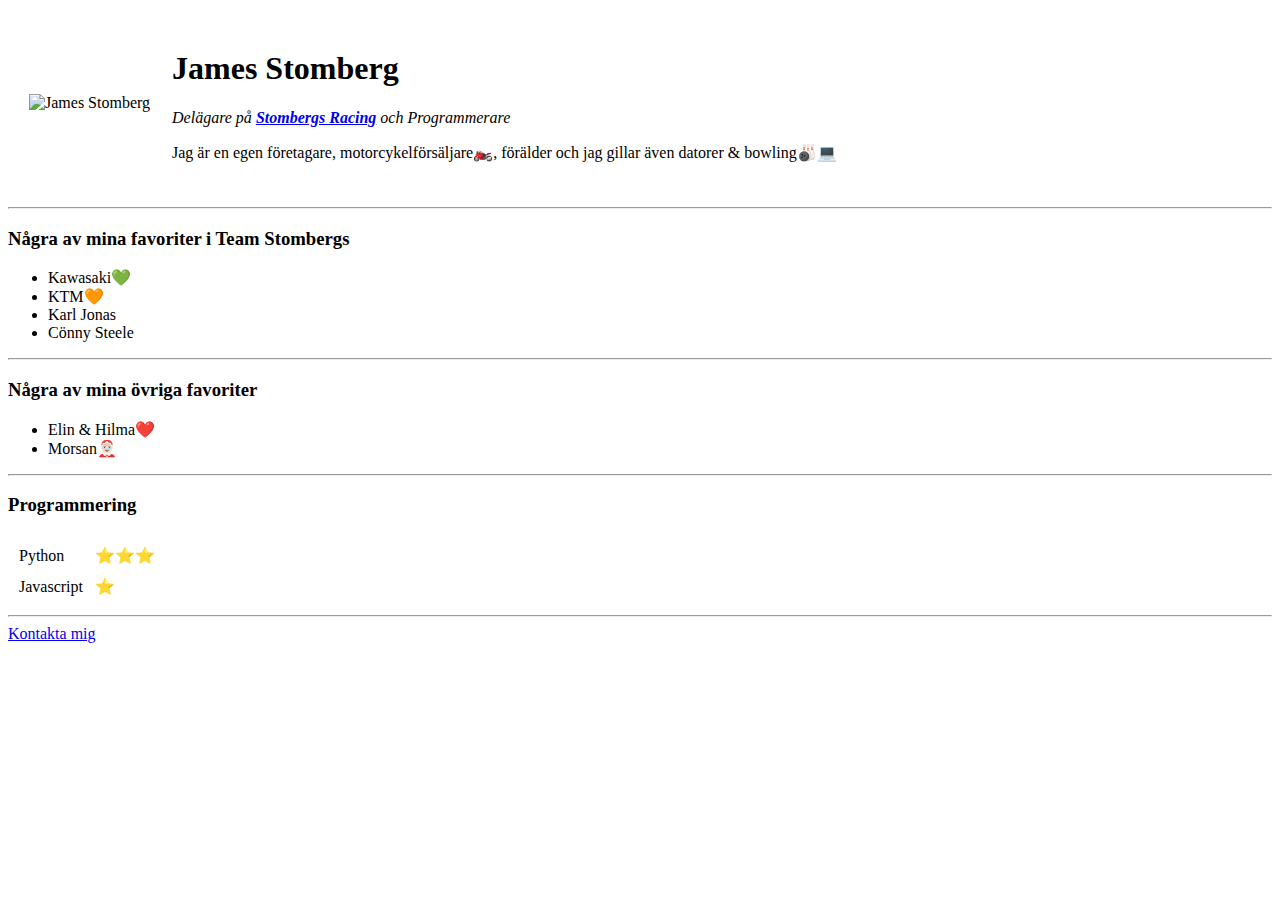
==== index.html @ f5a5ad0e "Reupload index.html" ====
<!DOCTYPE html>
<html>
  <head>
    <meta charset="utf-8">
    <title>James Personal Website</title>
  </head>
  <body>
    <table cellspacing="20">
      <tr>
        <td><img src="images/james.jpg" alt="James Stomberg"></td>
        <td>
          <h1>James Stomberg</h1>
          <p><em>Delägare på <strong><a href="https://stomberg.se" target="_blank">Stombergs Racing</a></strong> och Programmerare</em></p>
          <p>Jag är en egen företagare, motorcykelförsäljare&#127949;&#65039;, förälder och jag gillar även datorer & bowling🎳💻</p>
        </td>
      </tr>
    </table>
    <hr>
    <h3>Några av mina favoriter i Team Stombergs</h3>
    <ul>
      <li>Kawasaki&#128154;</li>
      <li>KTM🧡</li>
      <li>Karl Jonas</li>
      <li>Cönny Steele</li>
    </ul>
    <hr>
    <h3>Några av mina övriga favoriter</h3>
    <ul>
      <li>Elin & Hilma❤️</li>
      <li>Morsan&#129334;&#127995;</li>
    </ul>
    <hr>
    <h3>Programmering</h3>
    <table cellspacing="10">
      <tr>
        <td>
          Python
        </td>
        <td>&#11088;&#11088;&#11088;</td>
      </tr>
      <tr>
        <td>Javascript</td>
        <td>&#11088;</td>
      </tr>
    </table>
    <hr>
    <a href="contact-me.html">Kontakta mig</a>
  </body>
</html>
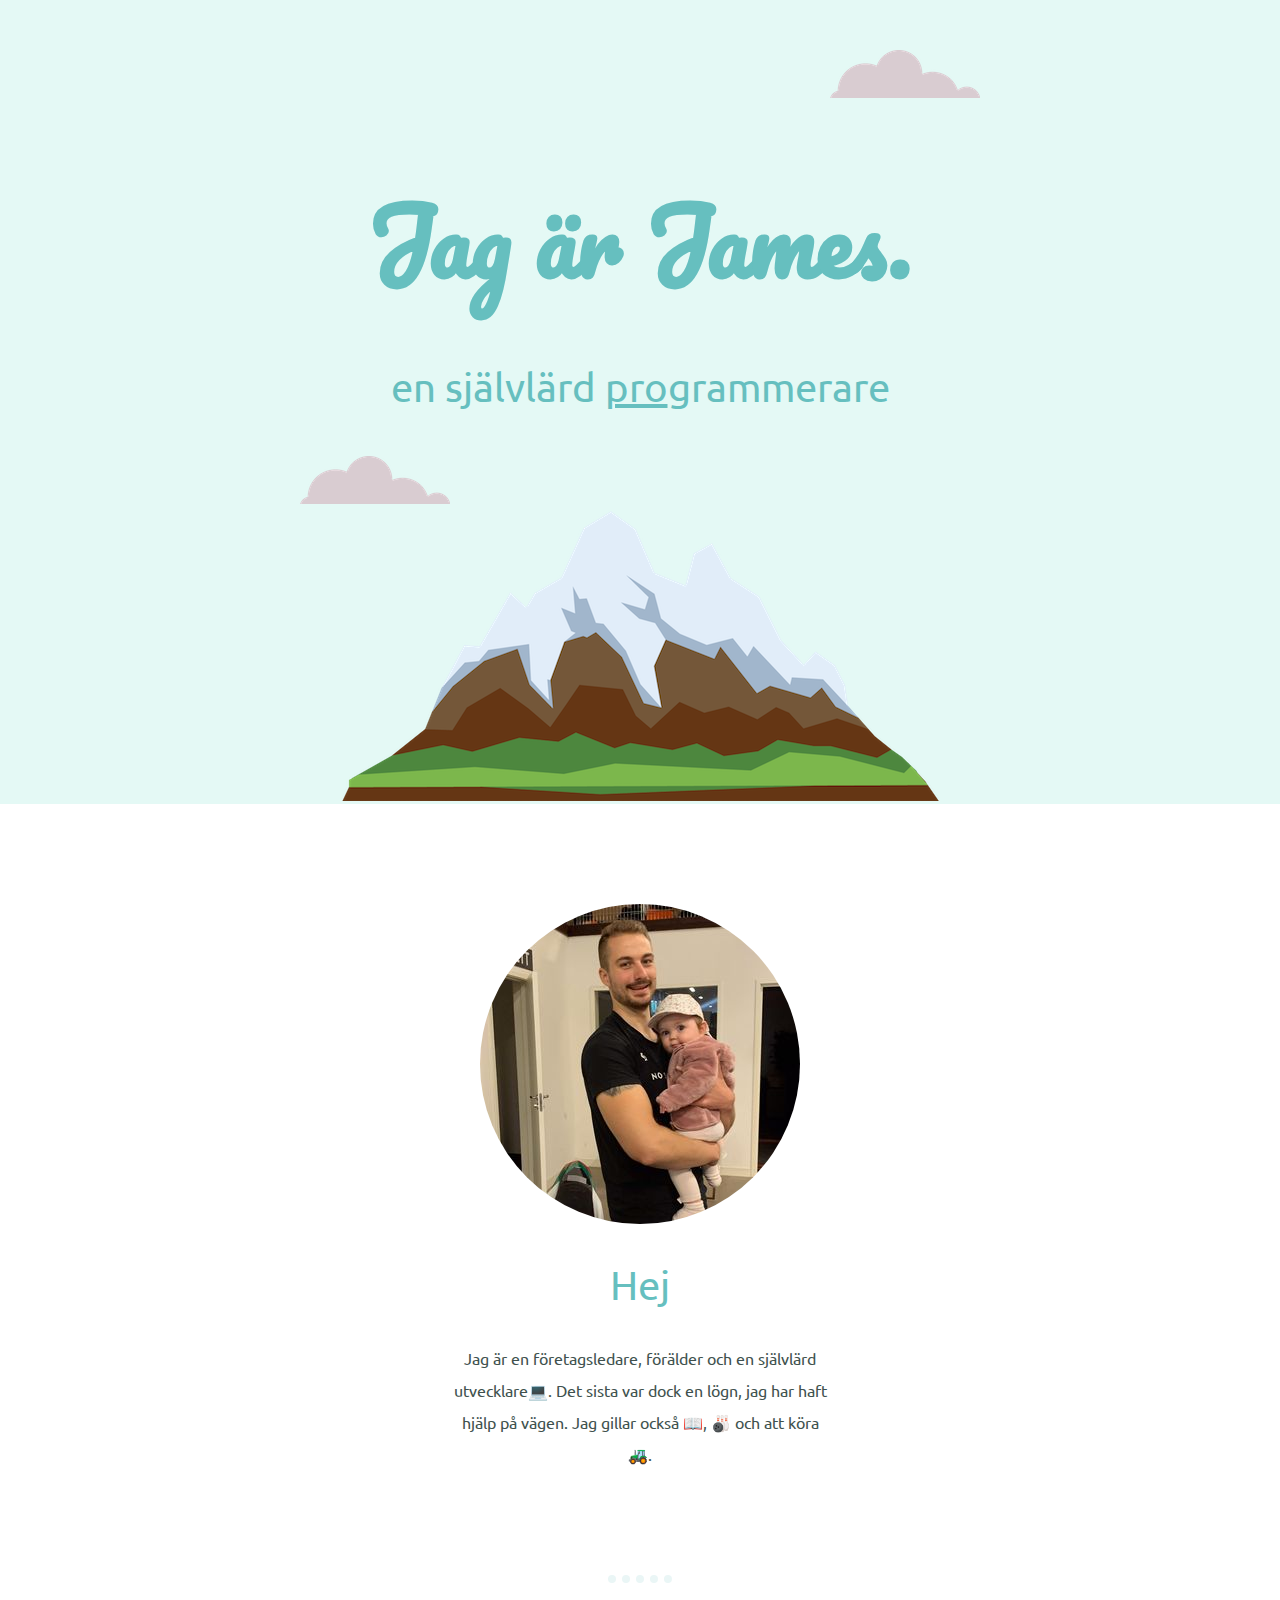
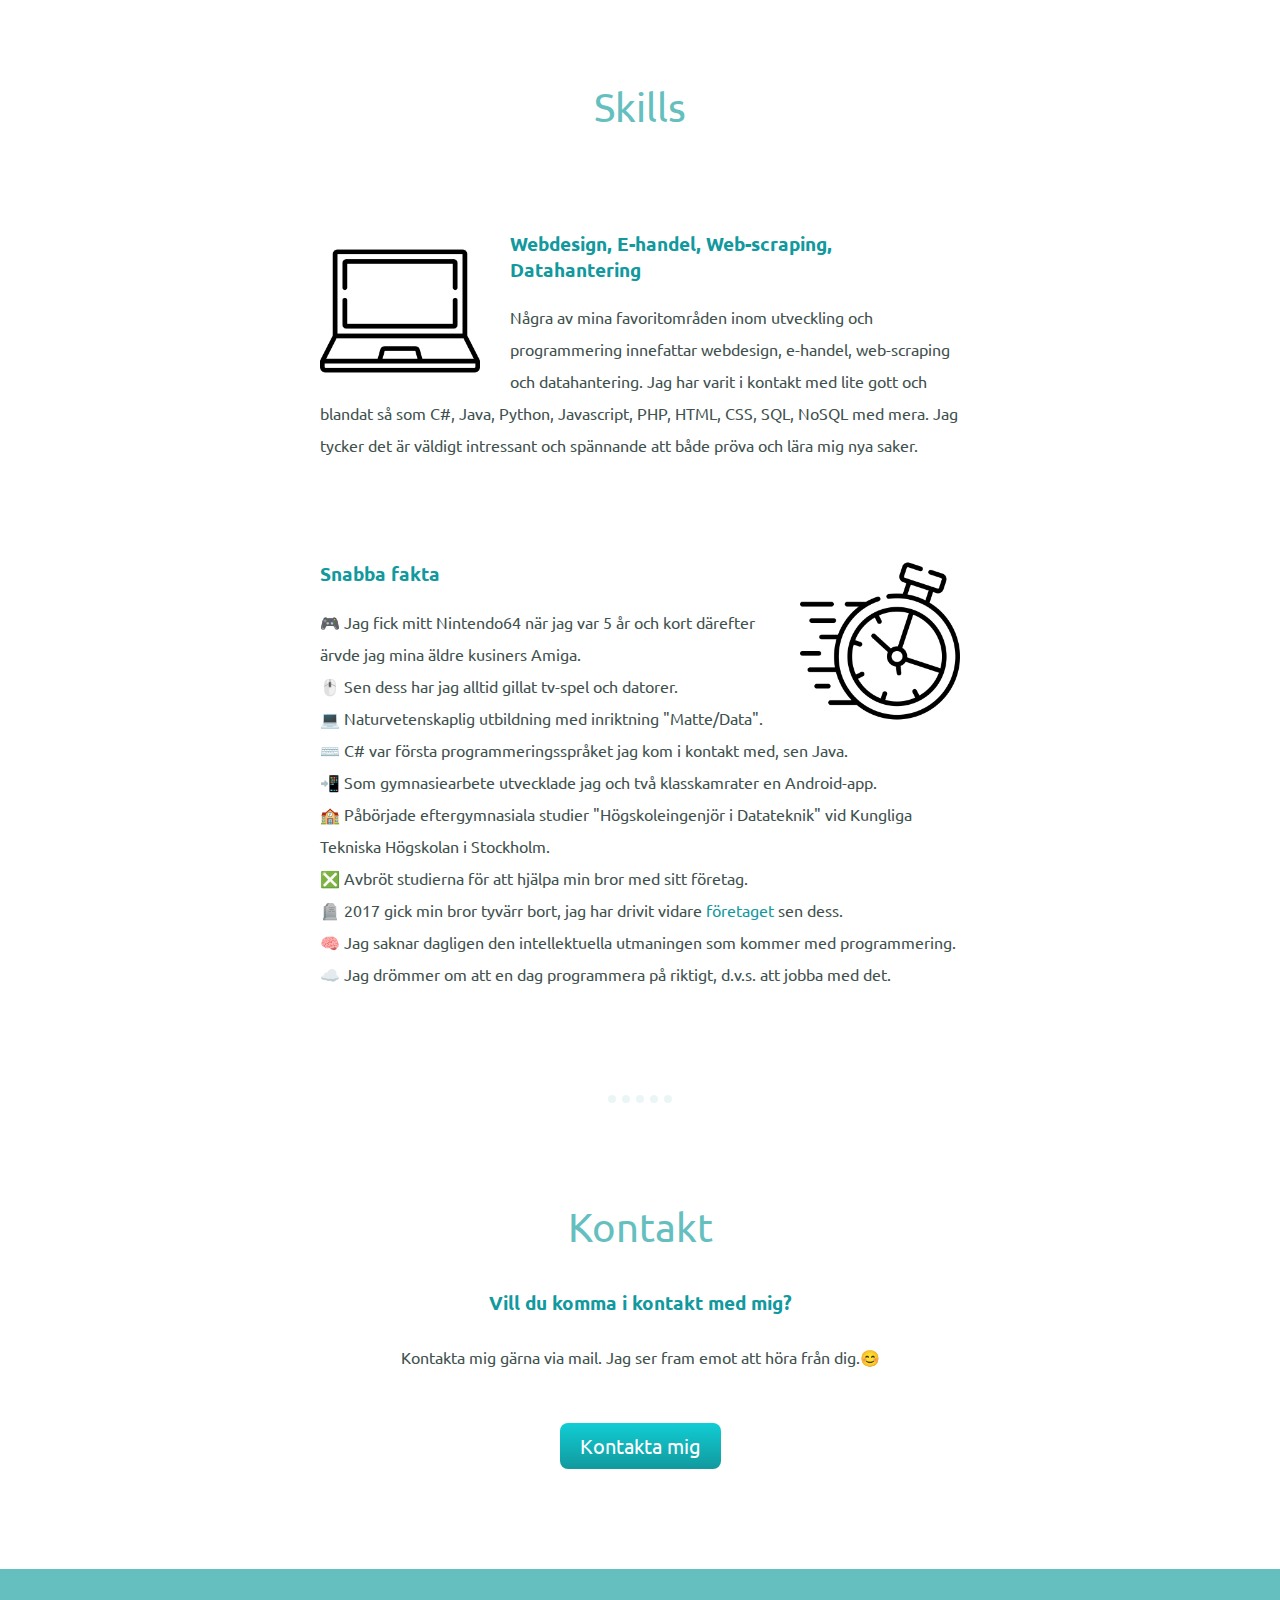
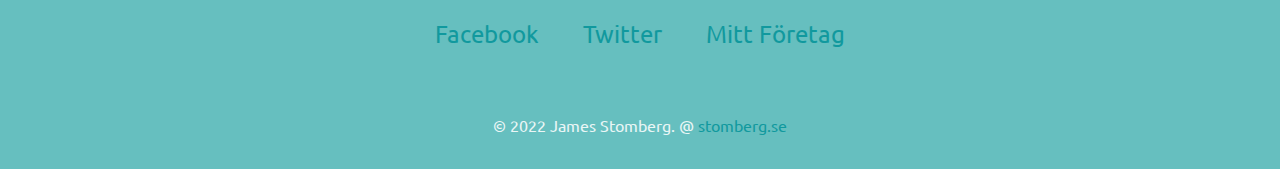
==== commit 2d502539: "new version of personal website 220130" ====
--- a/index.html
+++ b/index.html
@@ -2,48 +2,70 @@
 <html>
   <head>
     <meta charset="utf-8">
-    <title>James Personal Website</title>
+    <title>James Stomberg - Självlärd utvecklare</title>
+    <link rel="stylesheet" href="css/styles.css">
+    <link rel="icon" href="favicon.ico">
+    <link rel="preconnect" href="https://fonts.googleapis.com"><link rel="preconnect" href="https://fonts.gstatic.com" crossorigin><link href="https://fonts.googleapis.com/css2?family=Pacifico&family=Ubuntu&display=swap" rel="stylesheet">
   </head>
   <body>
-    <table cellspacing="20">
-      <tr>
-        <td><img src="images/james.jpg" alt="James Stomberg"></td>
-        <td>
-          <h1>James Stomberg</h1>
-          <p><em>Delägare på <strong><a href="https://stomberg.se" target="_blank">Stombergs Racing</a></strong> och Programmerare</em></p>
-          <p>Jag är en egen företagare, motorcykelförsäljare&#127949;&#65039;, förälder och jag gillar även datorer & bowling🎳💻</p>
-        </td>
-      </tr>
-    </table>
-    <hr>
-    <h3>Några av mina favoriter i Team Stombergs</h3>
-    <ul>
-      <li>Kawasaki&#128154;</li>
-      <li>KTM🧡</li>
-      <li>Karl Jonas</li>
-      <li>Cönny Steele</li>
-    </ul>
-    <hr>
-    <h3>Några av mina övriga favoriter</h3>
-    <ul>
-      <li>Elin & Hilma❤️</li>
-      <li>Morsan&#129334;&#127995;</li>
-    </ul>
-    <hr>
-    <h3>Programmering</h3>
-    <table cellspacing="10">
-      <tr>
-        <td>
-          Python
-        </td>
-        <td>&#11088;&#11088;&#11088;</td>
-      </tr>
-      <tr>
-        <td>Javascript</td>
-        <td>&#11088;</td>
-      </tr>
-    </table>
-    <hr>
-    <a href="contact-me.html">Kontakta mig</a>
+    <div class="top-container">
+      <img class="top-cloud" src="images/cloud.png" alt="cloud-img">
+      <h1>Jag är James.</h1>
+      <h2>en självlärd <span class="pro">pro</span>grammerare</h2>
+      <img class="bottom-cloud" src="images/cloud.png" alt="cloud-img">
+      <img src="images/mountain.png" alt="mountain-img">
+    </div>
+    <div class="middle-container">
+      <div class="profile">
+        <img class="profile-img" src="images/james.jpg" alt="profile-pic">
+        <h2>Hej</h2>
+        <p class="intro">Jag är en företagsledare, förälder och en självlärd utvecklare💻. Det sista var dock en lögn, jag har haft hjälp på vägen. Jag gillar också 📖, 🎳 och att köra 🚜. </p>
+      </div>
+      <hr>
+      <div class="skills">
+        <h2>Skills</h2>
+        <div class="skill-row">
+          <img class="computer-img" src="images/computer2.png" alt="computer-pic">
+          <h3>Webdesign, E-handel, Web-scraping, Datahantering</h3>
+          <p>
+            Några av mina favoritområden inom utveckling och programmering innefattar webdesign, e-handel, web-scraping och datahantering.
+            Jag har varit i kontakt med lite gott och blandat så som C#, Java, Python, Javascript, PHP, HTML, CSS, SQL, NoSQL med mera.
+            Jag tycker det är väldigt intressant och spännande att både pröva och lära mig nya saker.
+          </p>
+        </div>
+        <div class="skill-row">
+          <img class="clock-img" src="images/quickclock.png" alt="clock-pic">
+          <h3>Snabba fakta</h3>
+            <ul class="custom-ul">
+              <li>🎮 Jag fick mitt Nintendo64 när jag var 5 år och kort därefter ärvde jag mina äldre kusiners Amiga.</li>
+              <li>🖱️ Sen dess har jag alltid gillat tv-spel och datorer.</li>
+              <li>💻 Naturvetenskaplig utbildning med inriktning "Matte/Data".</li>
+              <li>⌨️ C# var första programmeringsspråket jag kom i kontakt med, sen Java.</li>
+              <li>📲 Som gymnasiearbete utvecklade jag och två klasskamrater en Android-app.</li>
+              <li>🏫 Påbörjade eftergymnasiala studier "Högskoleingenjör i Datateknik" vid Kungliga Tekniska Högskolan i Stockholm.</li>
+              <li>❎ Avbröt studierna för att hjälpa min bror med sitt företag.</li>
+              <li>🪦 2017 gick min bror tyvärr bort, jag har drivit vidare <a href="https://stomberg.se/#/" target="_blank">företaget</a> sen dess.</li>
+              <li>🧠 Jag saknar dagligen den intellektuella utmaningen som kommer med programmering.</li>
+              <li>☁️ Jag drömmer om att en dag programmera på riktigt, d.v.s. att jobba med det.</li>
+            </ul>
+        </div>
+      </div>
+      <hr>
+      <div class="contact-me">
+        <h2>Kontakt</h2>
+        <h3>Vill du komma i kontakt med mig?</h3>
+        <p>Kontakta mig gärna via mail. Jag ser fram emot att höra från dig.😊</p>
+        <a class="btn" href="mailto:james@stomberg.se">Kontakta mig</a>
+      </div>
+    </div>
+
+
+    <div class="bottom-container">
+      <a class="footer-link" href="https://www.facebook.com/james.stomberg/">Facebook</a>
+      <a class="footer-link" href="https://twitter.com/james_stomberg">Twitter</a>
+      <a class="footer-link" href="https://stomberg.se/#/">Mitt Företag</a>
+      <p class="footer-text">© 2022 James Stomberg. @ <a href="https://stomberg.se/#/">stomberg.se</a></p>
+    </div>
+
   </body>
 </html>
--- a/css/styles.css
+++ b/css/styles.css
@@ -0,0 +1,165 @@
+body {
+  margin: 0;
+  text-align: center;
+  font-family: 'Ubuntu', sans-serif;
+  color: #40514E;
+}
+
+h1 {
+  margin: 50px auto 0 auto;
+  font-family: 'Pacifico', cursive;
+  font-size: 5.625rem;
+  color: #66BFBF;
+  line-height: 2;
+}
+
+h2 {
+  font-family: 'Ubuntu', sans-serif;
+  font-size: 2.5rem;
+  font-weight: normal;
+  color: #66BFBF;
+}
+
+h3 {
+  font-family: 'Ubuntu', sans-serif;
+  color: #11999E;
+}
+
+hr {
+  color: #EAF6F6;
+  border-style: none;
+  border-bottom-style: dotted;
+  border-width: 8px;
+  height: 5px;
+  width: 5%;
+  margin: 100px auto;
+}
+
+p {
+  margin-bottom: 50px;
+  color: #40514E;
+  line-height: 2;
+}
+
+li {
+  color: #40514E;
+  line-height: 2;
+}
+
+a {
+  color: #11999E;
+  text-decoration: none;
+}
+
+a:hover {
+  color: #EAF6F6;
+}
+
+.top-container {
+  background-color: #E4F9F5;
+  position: relative;
+  padding-top: 100px;
+}
+
+.middle-container {
+  margin: 100px 0;
+}
+
+.bottom-container {
+  background-color: #66BFBF;
+  height: 200px;
+}
+
+.pro {
+  text-decoration: underline;
+}
+
+.intro {
+  width: 30%;
+  margin: auto;
+}
+
+.top-cloud {
+  position: absolute;
+  right: 300px;
+  top: 50px;
+}
+
+.bottom-cloud {
+  position: absolute;
+  left: 300px;
+  bottom: 300px;
+}
+
+.skill-row {
+  width: 50%;
+  margin: 100px auto;
+  text-align: left;
+}
+
+.computer-img {
+  width: 25%;
+  float: left;
+  padding-right: 30px;
+}
+
+.clock-img {
+  width: 25%;
+  float: right;
+  padding-left: 30px;
+}
+
+.profile-img {
+  border-radius: 10em;
+}
+
+.custom-ul {
+  list-style: none;
+  padding-left: 0;
+}
+
+.footer-text {
+  color: #EAF6F6;
+  margin-top: 40px;
+  margin-bottom: auto;
+}
+
+.footer-link {
+  margin-top: 30px;
+  display: inline-block;
+  padding: 20px;
+  font-size: 1.5rem;
+}
+
+.contact-me > h3 {
+  line-height: 2;
+}
+
+.btn {
+  background: #11cdd4;
+  background-image: -webkit-linear-gradient(top, #11cdd4, #11999e);
+  background-image: -moz-linear-gradient(top, #11cdd4, #11999e);
+  background-image: -ms-linear-gradient(top, #11cdd4, #11999e);
+  background-image: -o-linear-gradient(top, #11cdd4, #11999e);
+  background-image: linear-gradient(to bottom, #11cdd4, #11999e);
+  -webkit-border-radius: 28;
+  -moz-border-radius: 28;
+  border-radius: 8px;
+  font-family: 'Ubuntu', sans-serif;
+  color: #ffffff;
+  font-size: 20px;
+  padding: 10px 20px 10px 20px;
+  text-decoration: none;
+  margin-top: 0;
+  display: inline-block;
+}
+
+.btn:hover {
+  background: #30e3cb;
+  background-image: -webkit-linear-gradient(top, #30e3cb, #2bc4ad);
+  background-image: -moz-linear-gradient(top, #30e3cb, #2bc4ad);
+  background-image: -ms-linear-gradient(top, #30e3cb, #2bc4ad);
+  background-image: -o-linear-gradient(top, #30e3cb, #2bc4ad);
+  background-image: linear-gradient(to bottom, #30e3cb, #2bc4ad);
+  text-decoration: none;
+}
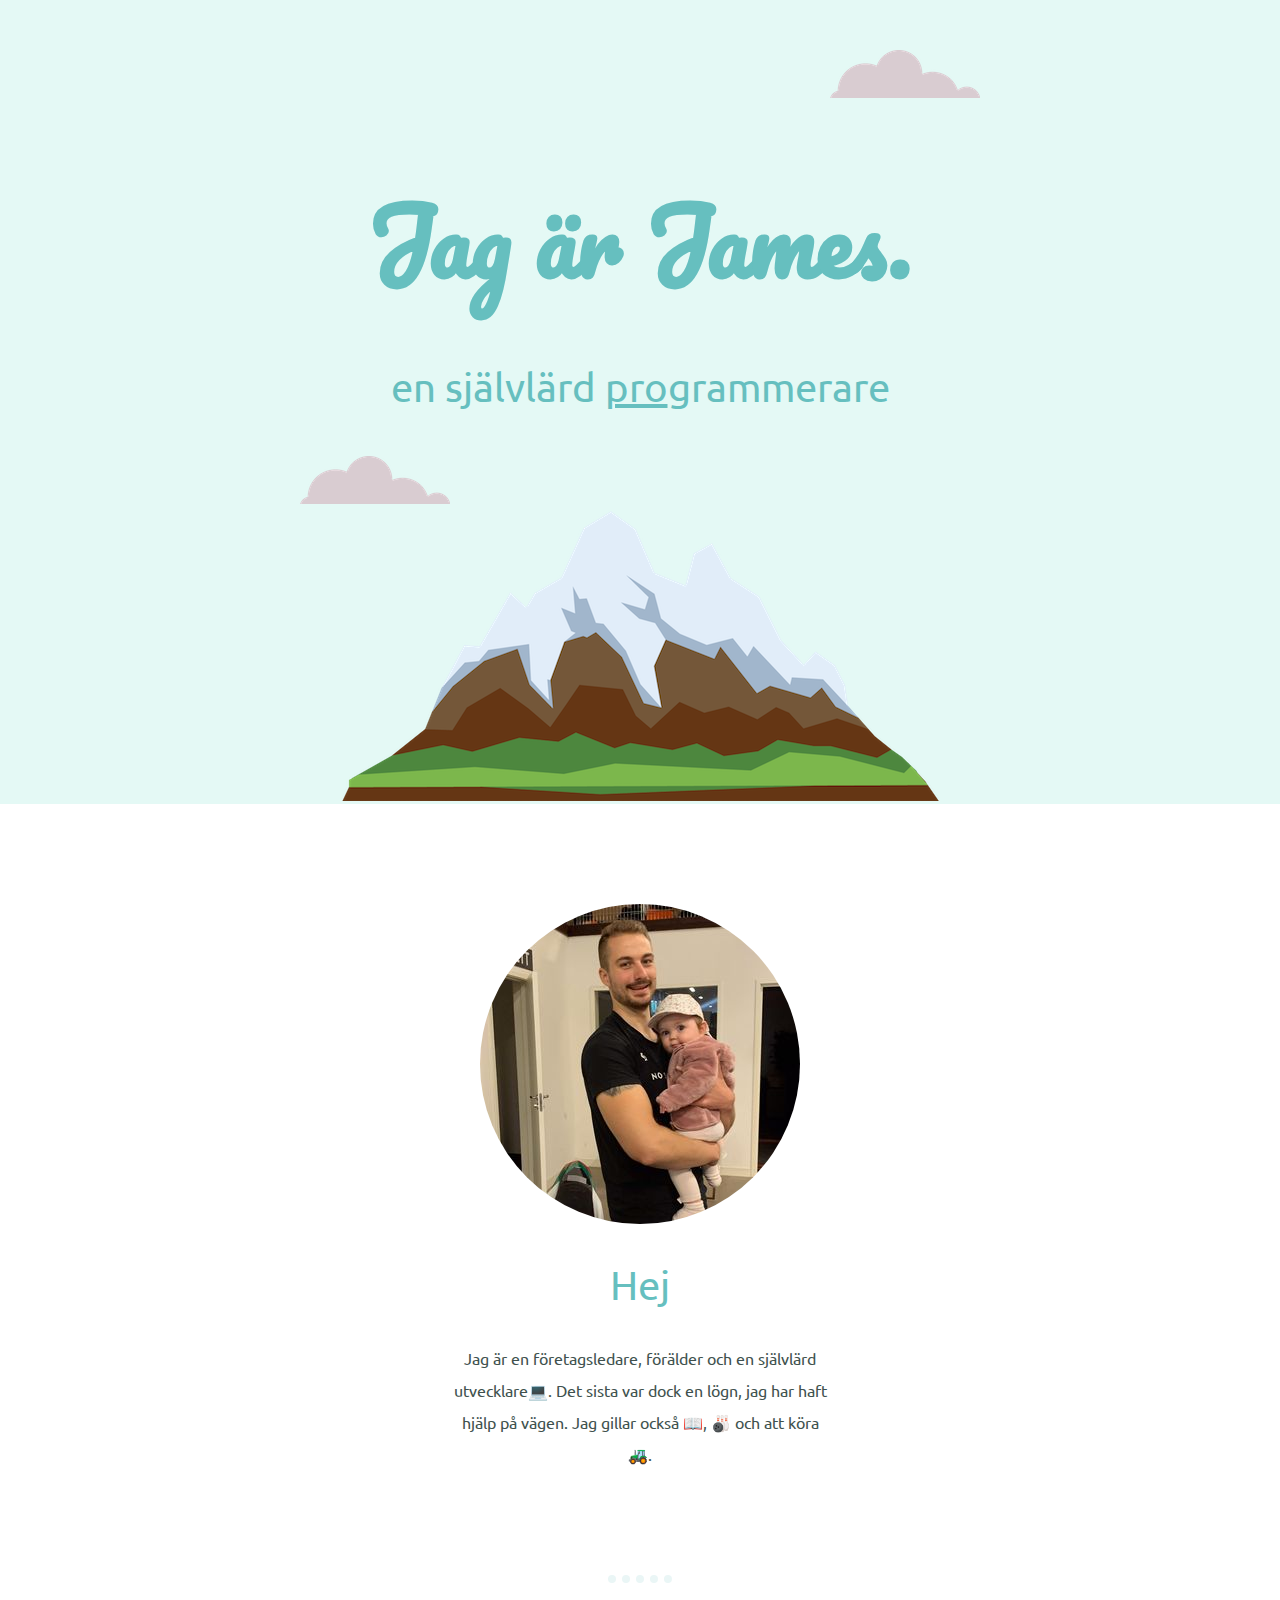
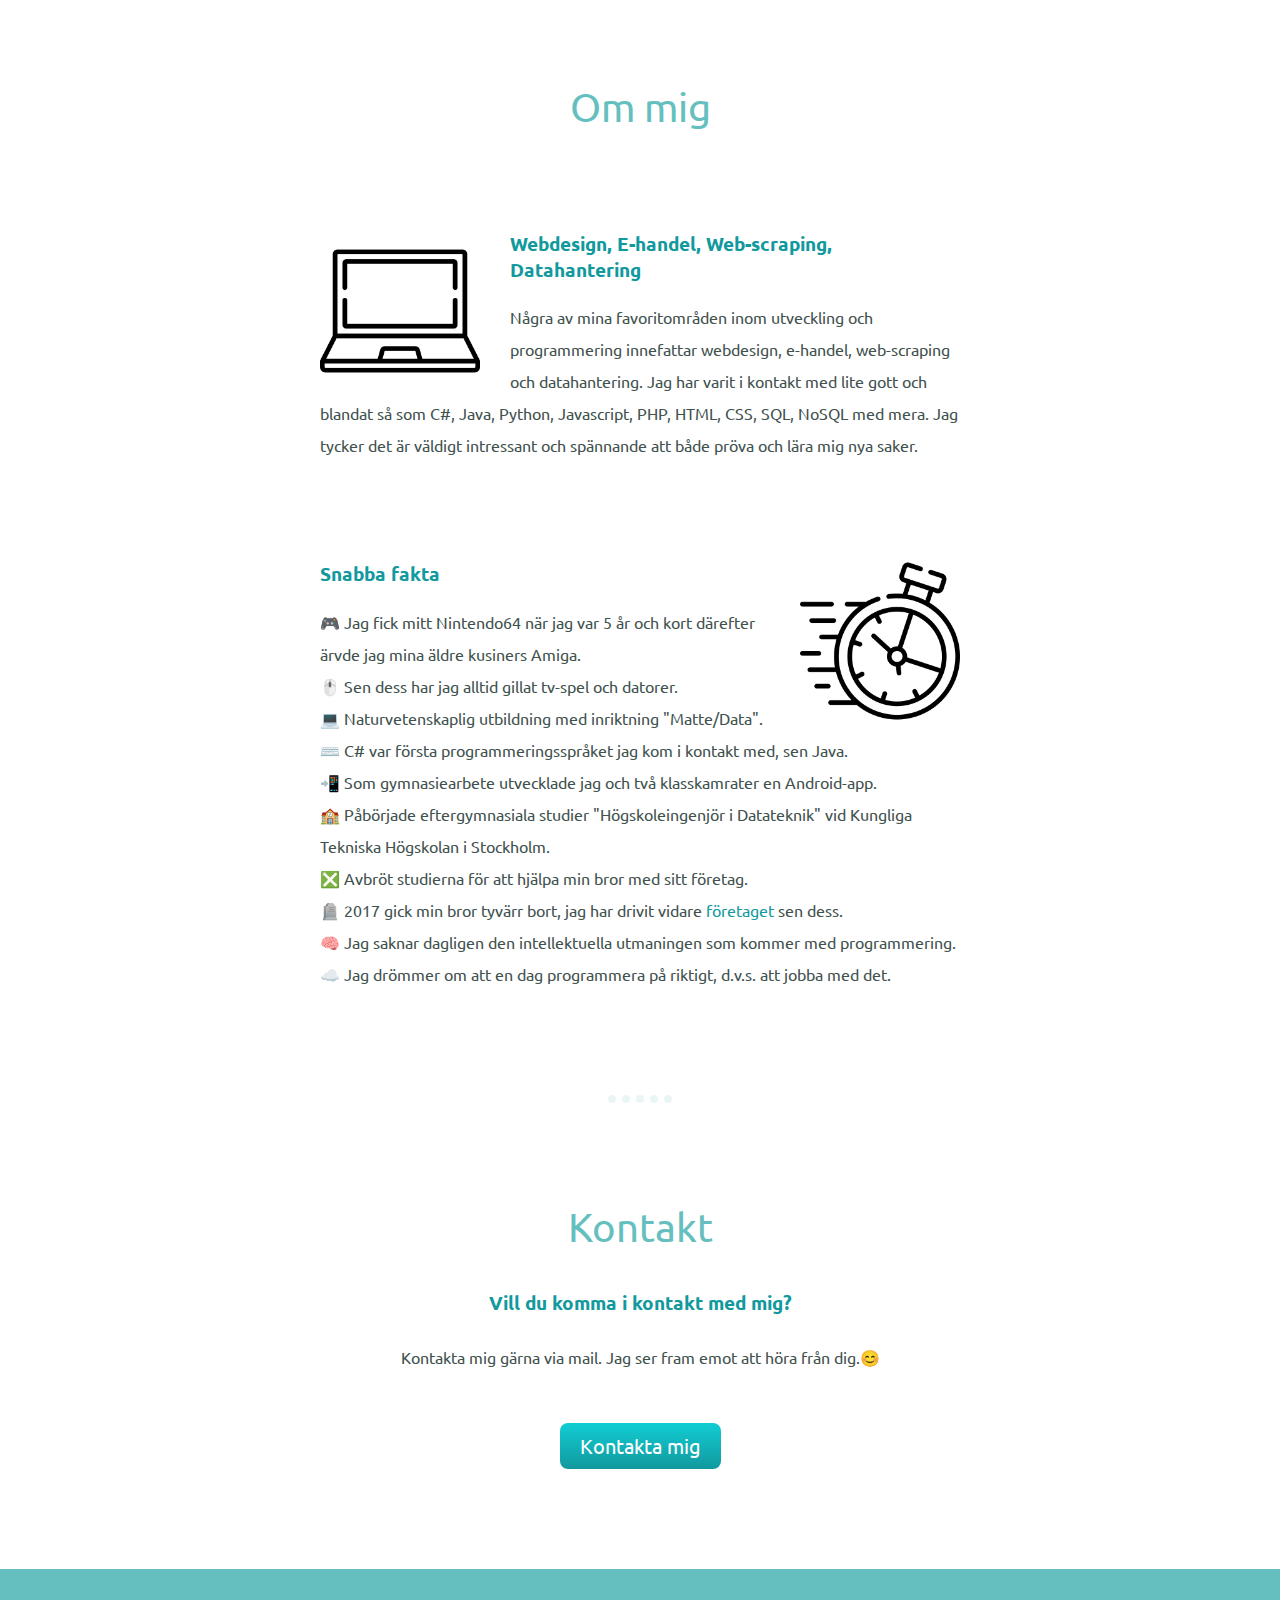
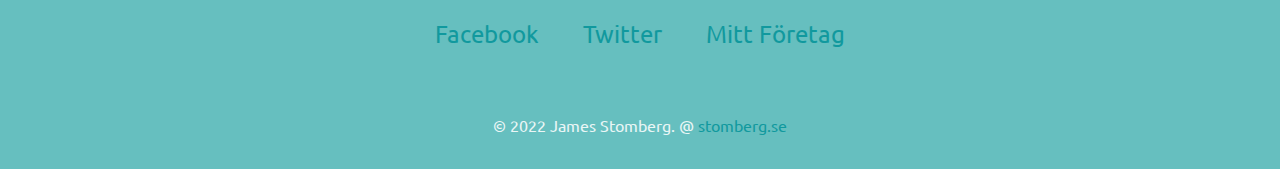
==== commit c7f3a143: "update index.html" ====
--- a/index.html
+++ b/index.html
@@ -23,7 +23,7 @@
       </div>
       <hr>
       <div class="skills">
-        <h2>Skills</h2>
+        <h2>Om mig</h2>
         <div class="skill-row">
           <img class="computer-img" src="images/computer2.png" alt="computer-pic">
           <h3>Webdesign, E-handel, Web-scraping, Datahantering</h3>
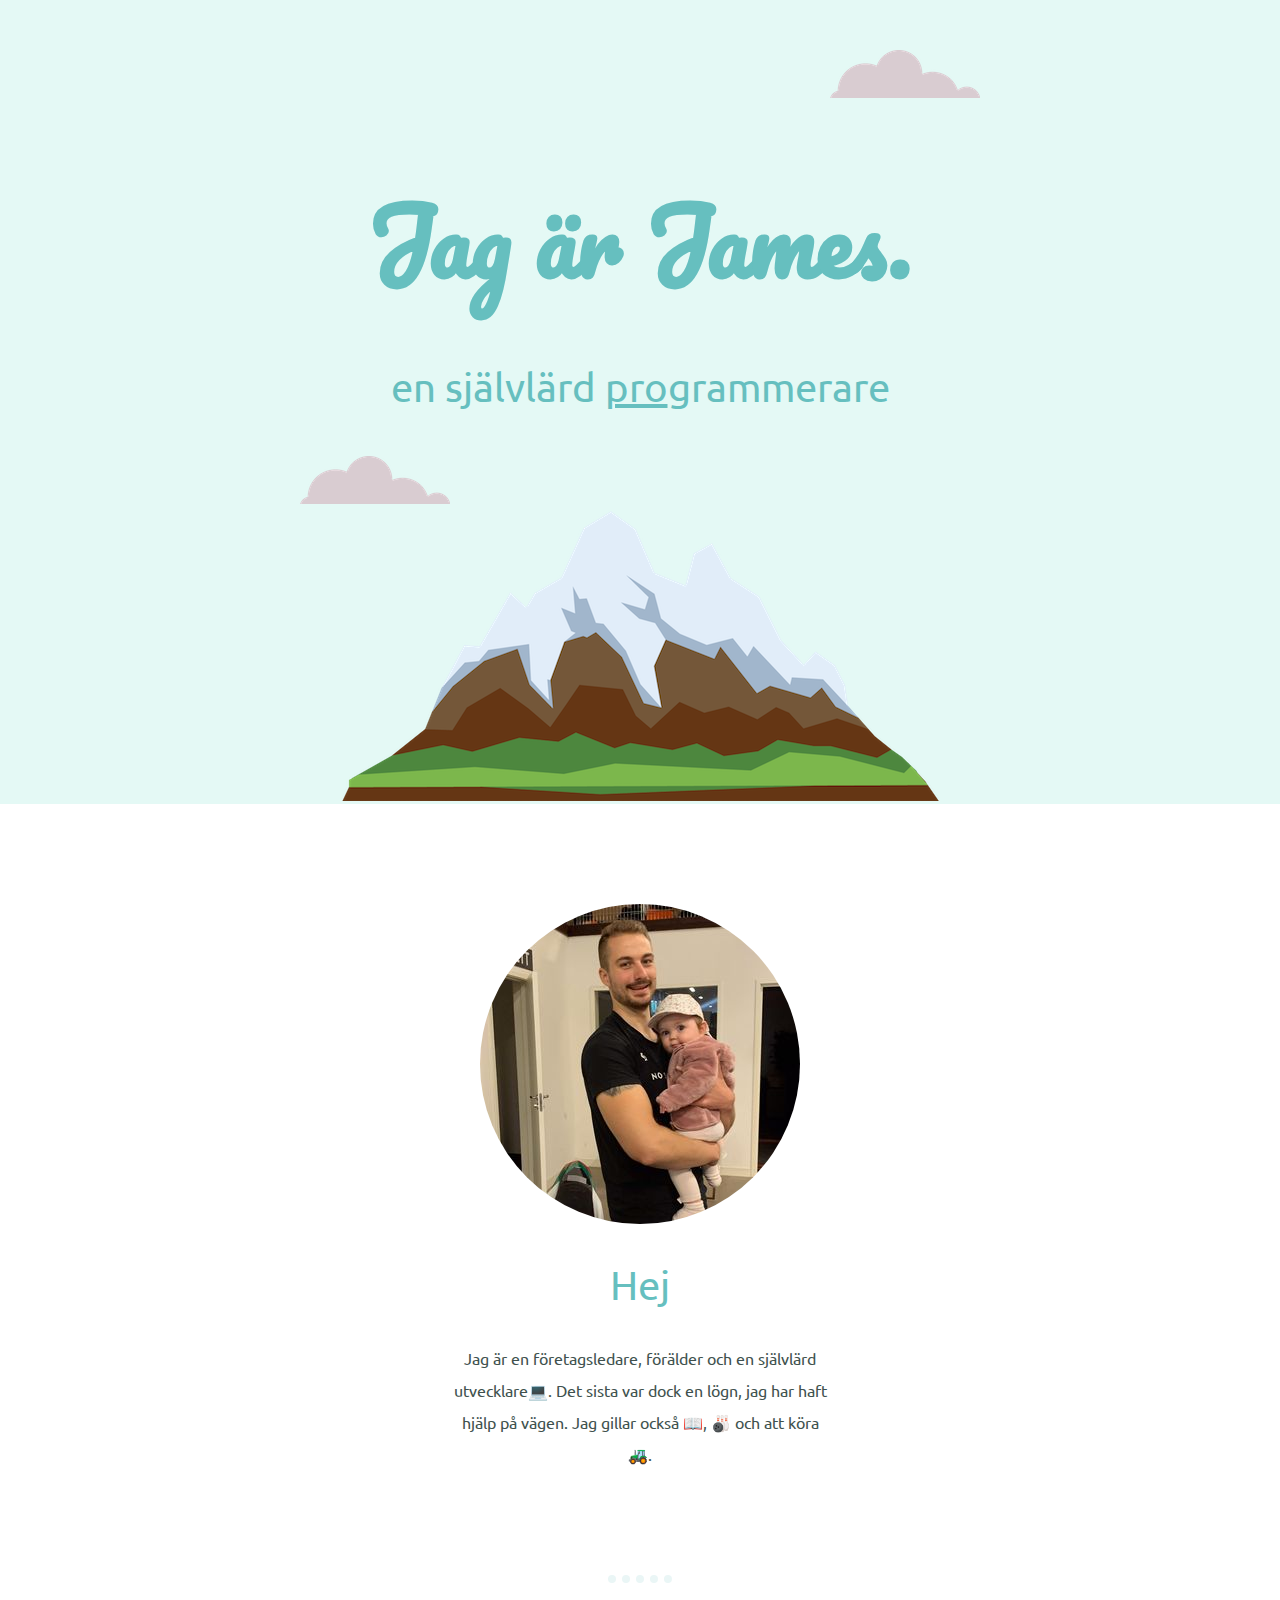
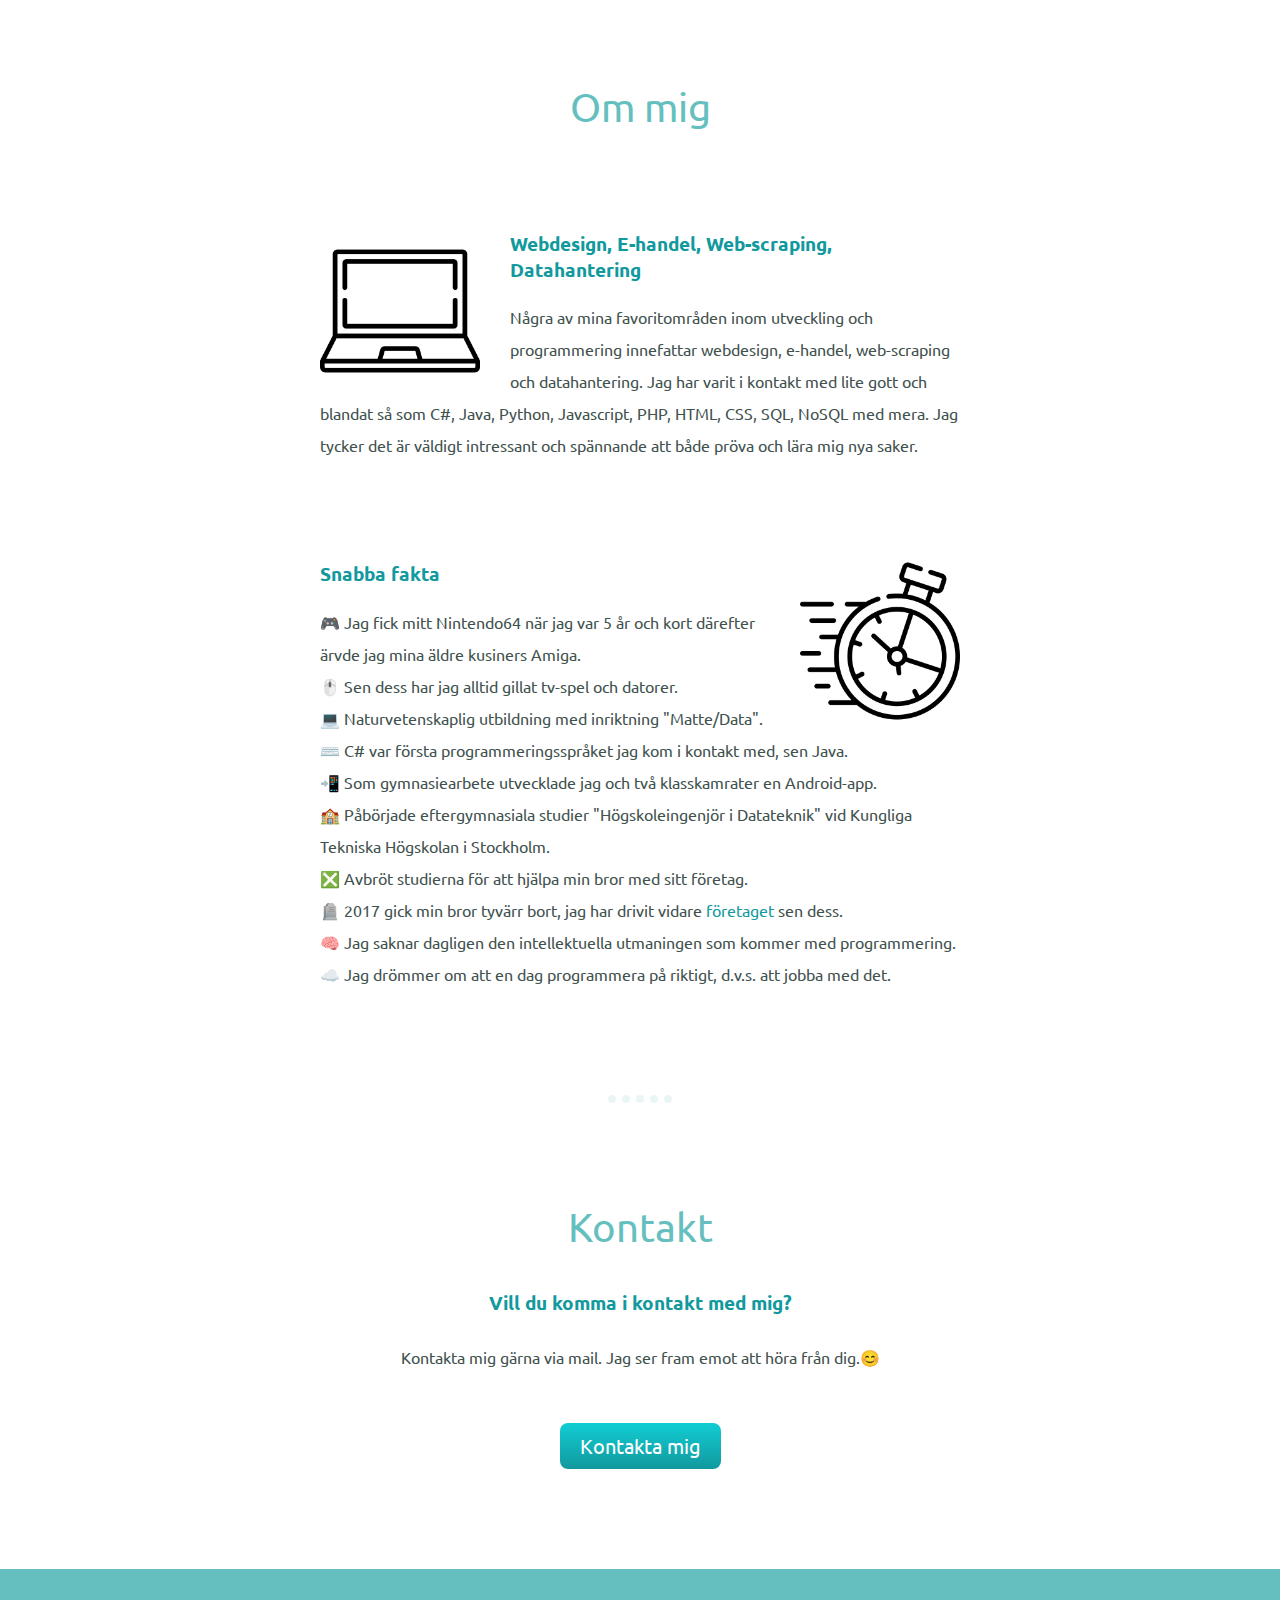
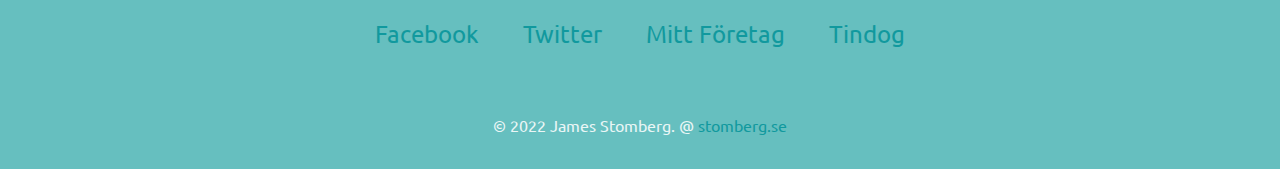
==== commit 36dcc93d: "update footer links" ====
--- a/index.html
+++ b/index.html
@@ -64,6 +64,7 @@
       <a class="footer-link" href="https://www.facebook.com/james.stomberg/">Facebook</a>
       <a class="footer-link" href="https://twitter.com/james_stomberg">Twitter</a>
       <a class="footer-link" href="https://stomberg.se/#/">Mitt Företag</a>
+      <a class="footer-link" href="tindog.html">Tindog</a>
       <p class="footer-text">© 2022 James Stomberg. @ <a href="https://stomberg.se/#/">stomberg.se</a></p>
     </div>
 
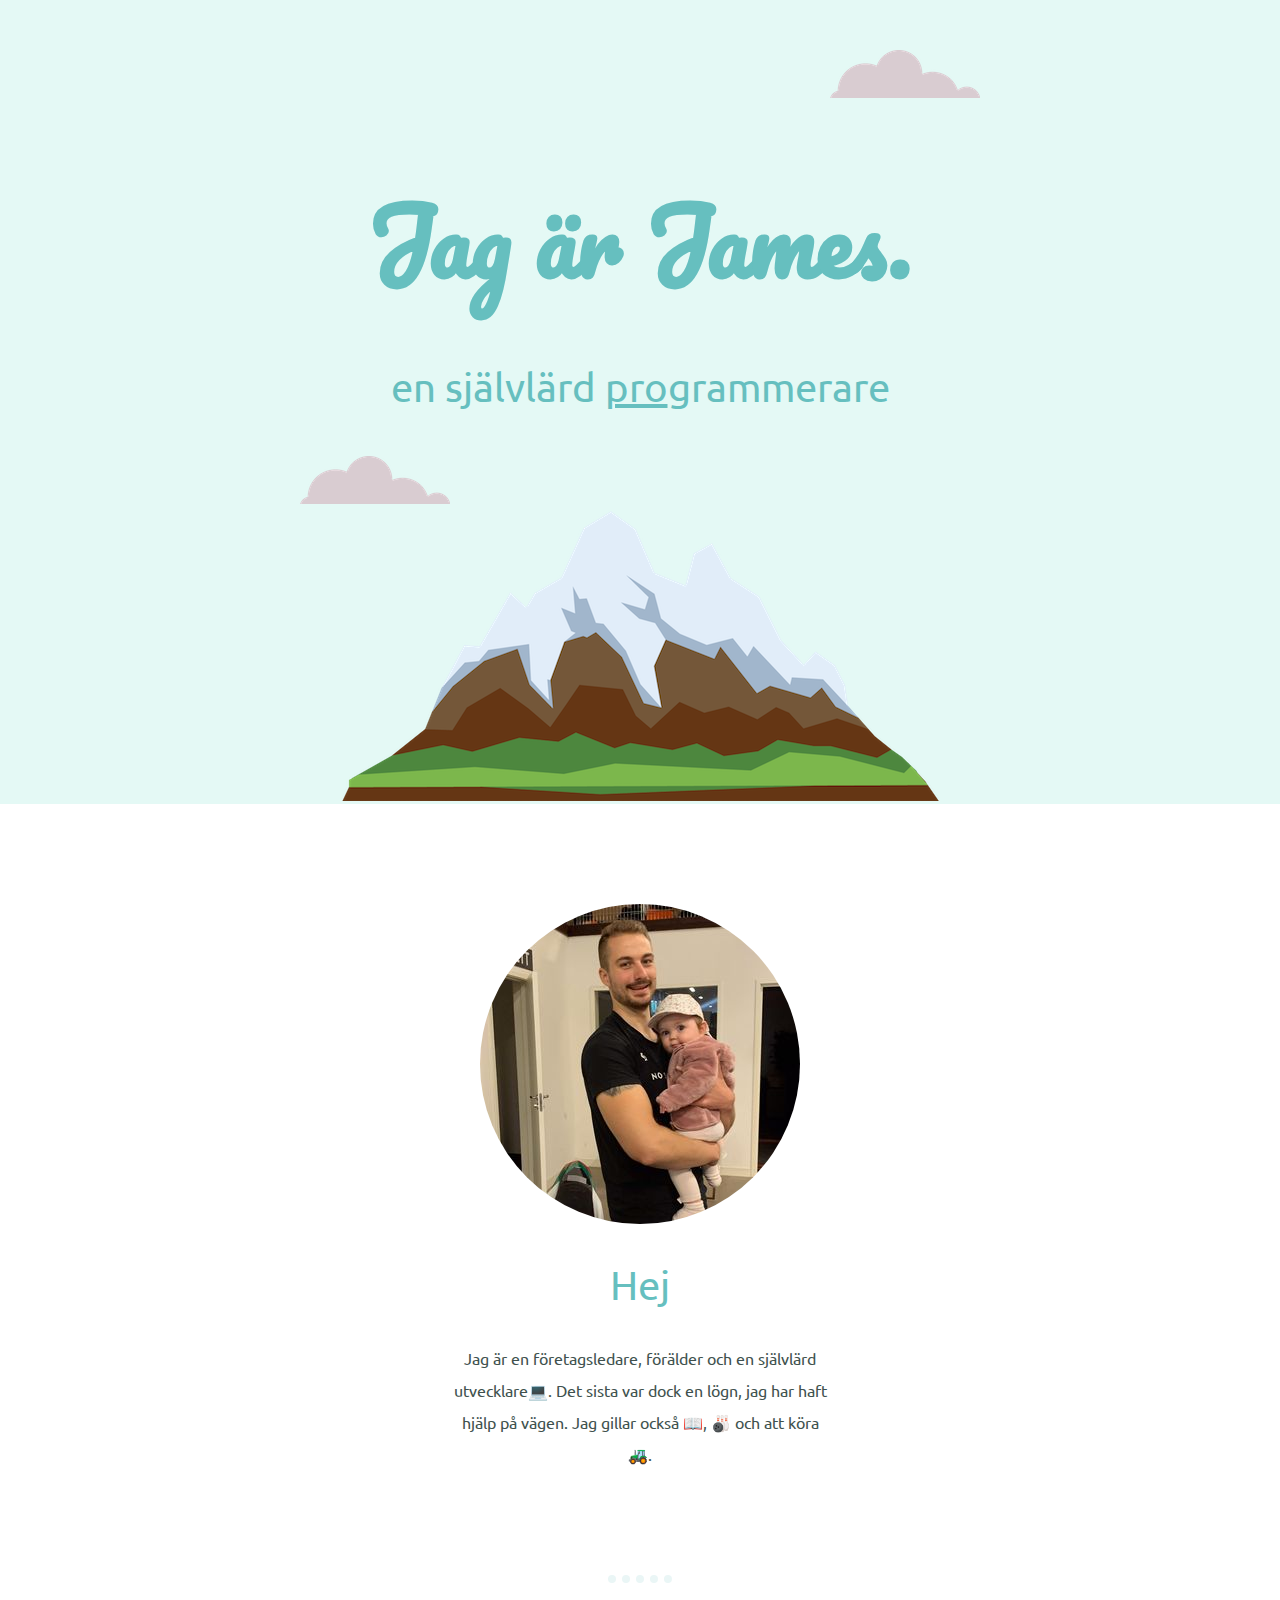
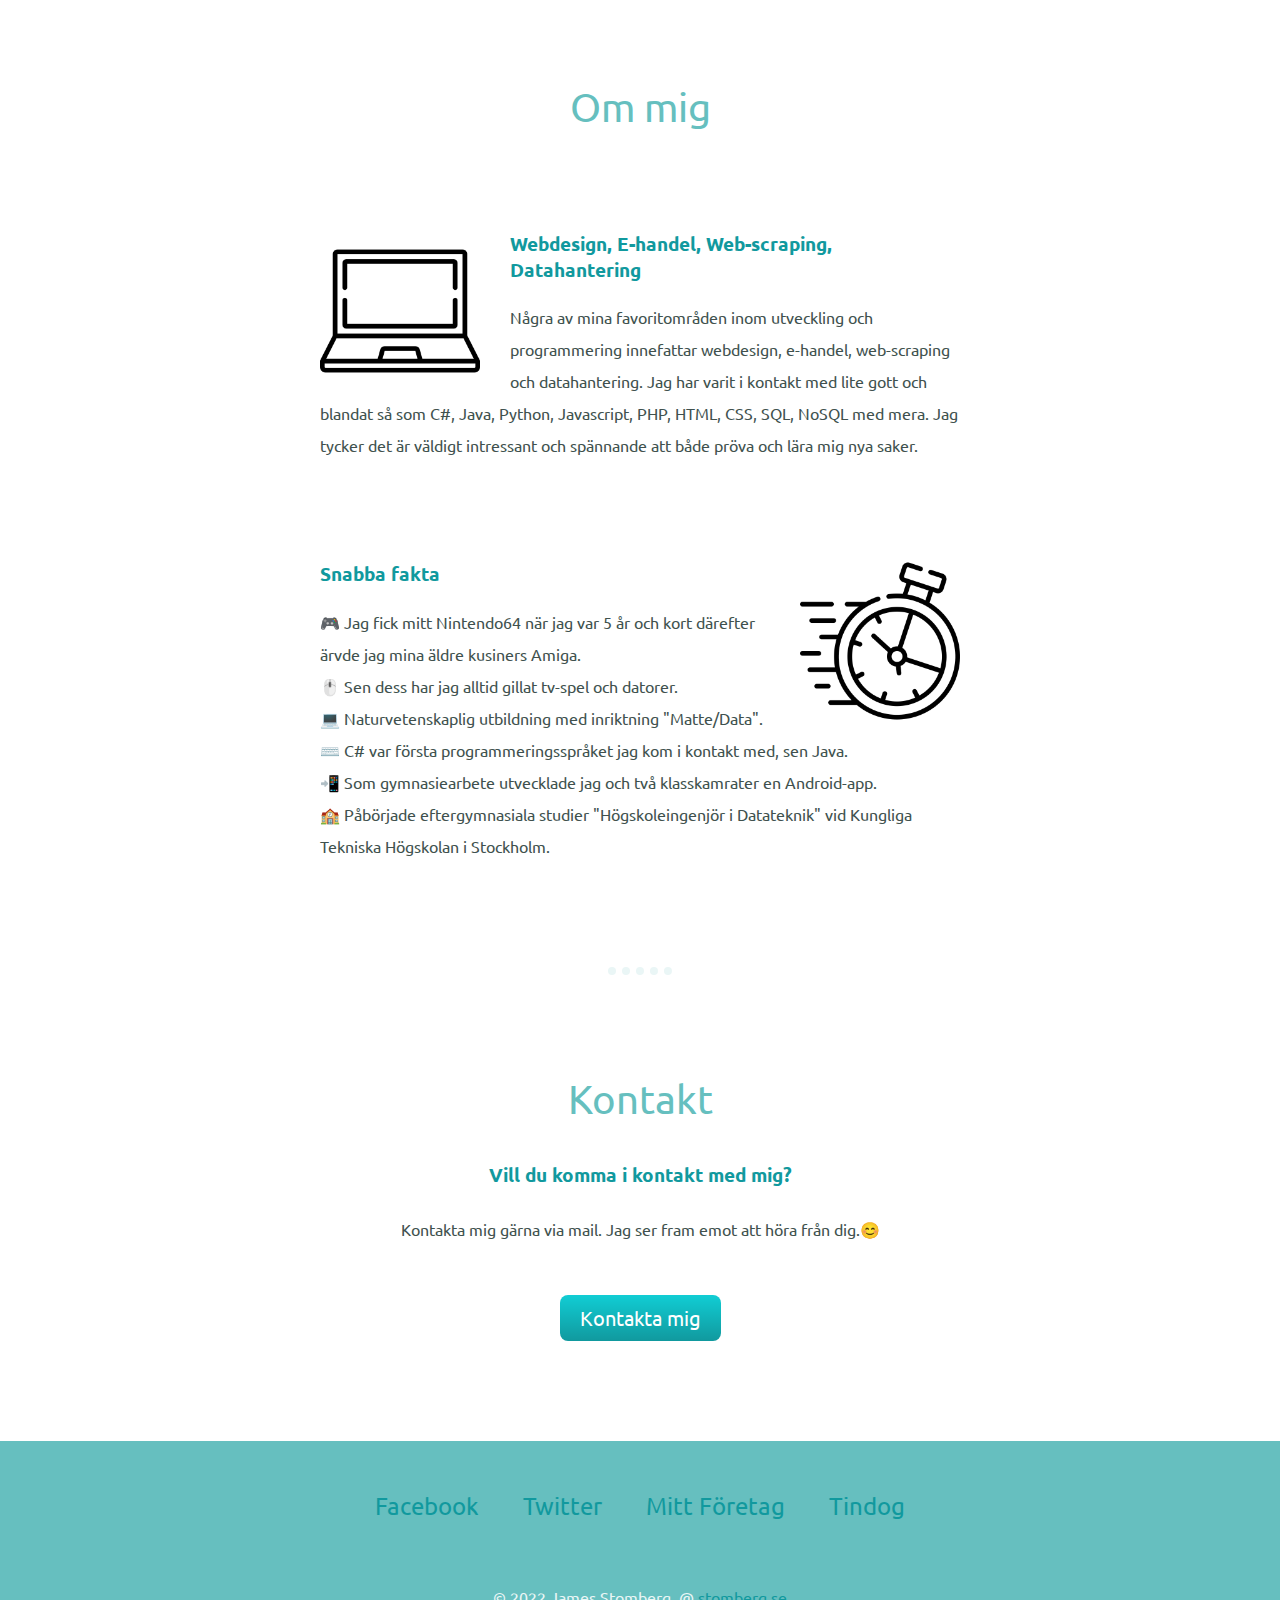
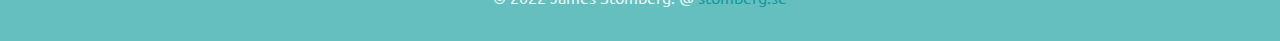
==== commit 762117ae: "update index.html" ====
--- a/index.html
+++ b/index.html
@@ -43,10 +43,6 @@
               <li>⌨️ C# var första programmeringsspråket jag kom i kontakt med, sen Java.</li>
               <li>📲 Som gymnasiearbete utvecklade jag och två klasskamrater en Android-app.</li>
               <li>🏫 Påbörjade eftergymnasiala studier "Högskoleingenjör i Datateknik" vid Kungliga Tekniska Högskolan i Stockholm.</li>
-              <li>❎ Avbröt studierna för att hjälpa min bror med sitt företag.</li>
-              <li>🪦 2017 gick min bror tyvärr bort, jag har drivit vidare <a href="https://stomberg.se/#/" target="_blank">företaget</a> sen dess.</li>
-              <li>🧠 Jag saknar dagligen den intellektuella utmaningen som kommer med programmering.</li>
-              <li>☁️ Jag drömmer om att en dag programmera på riktigt, d.v.s. att jobba med det.</li>
             </ul>
         </div>
       </div>
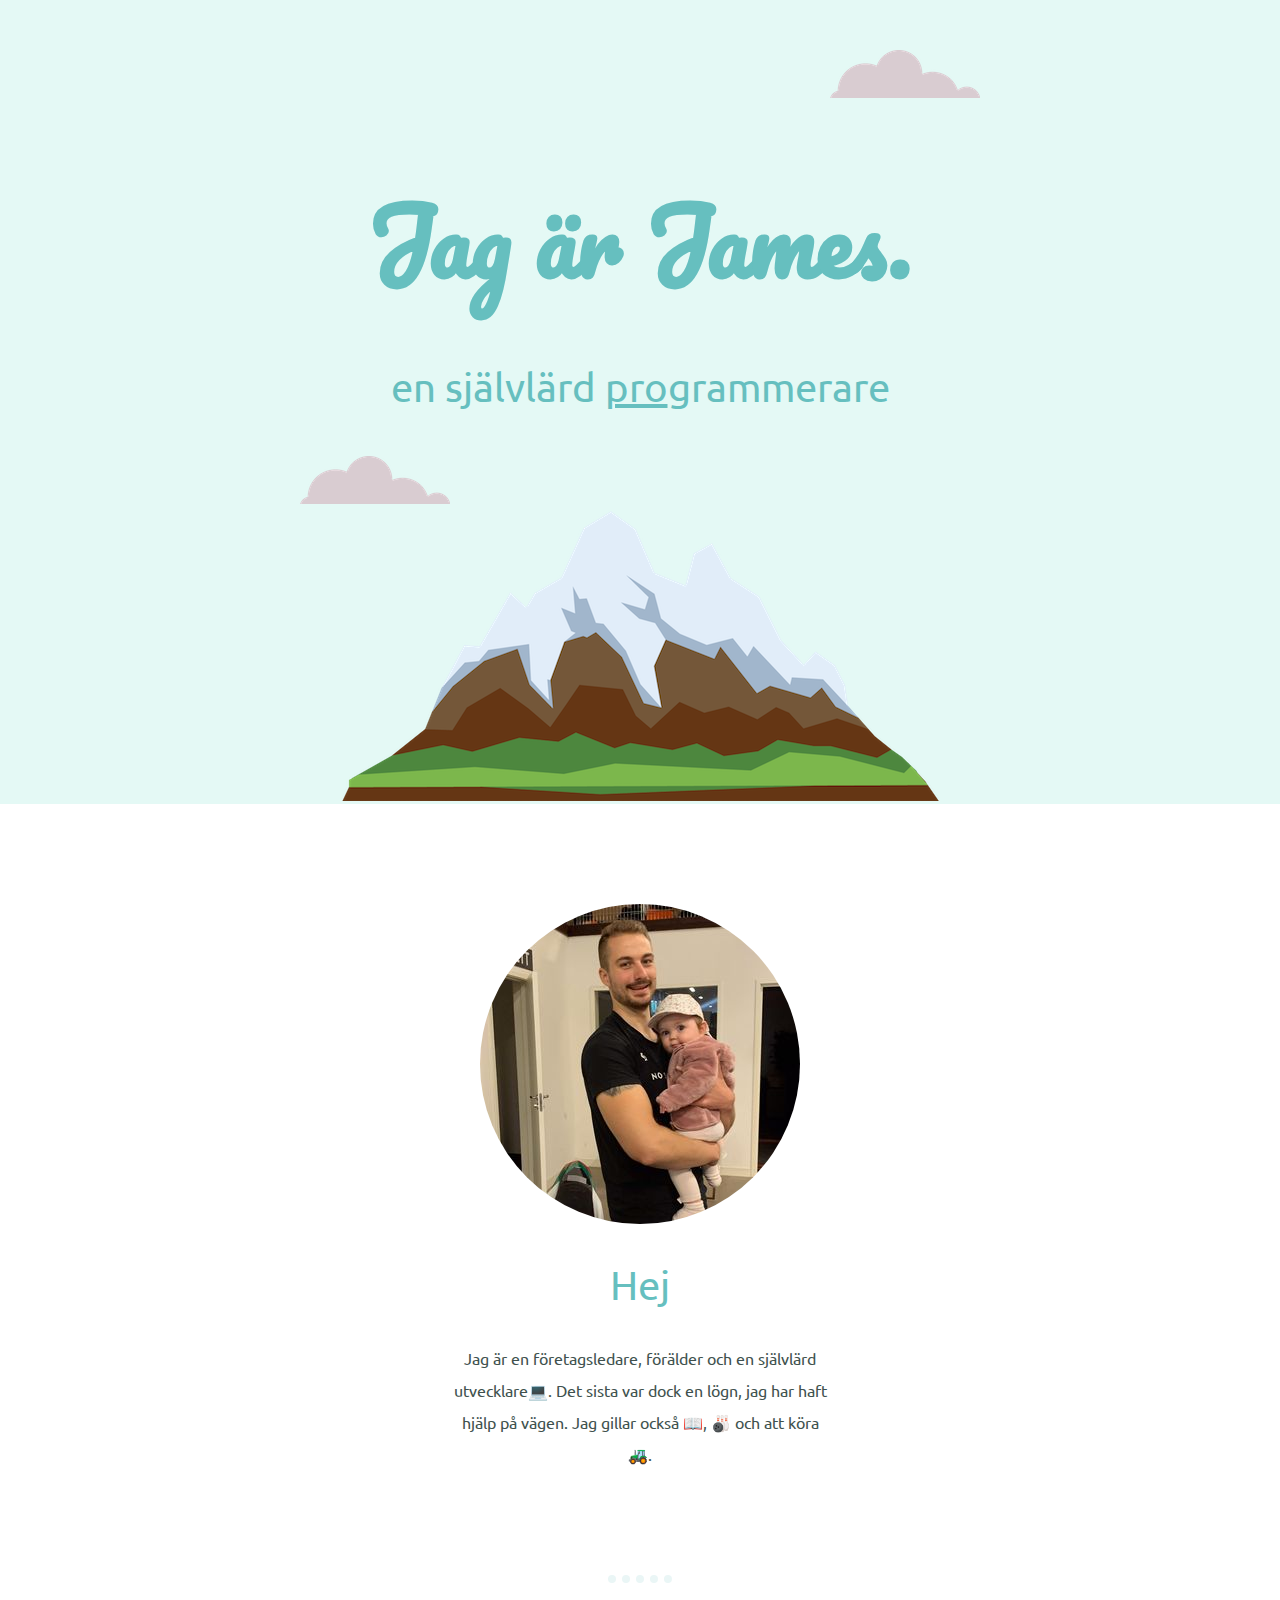
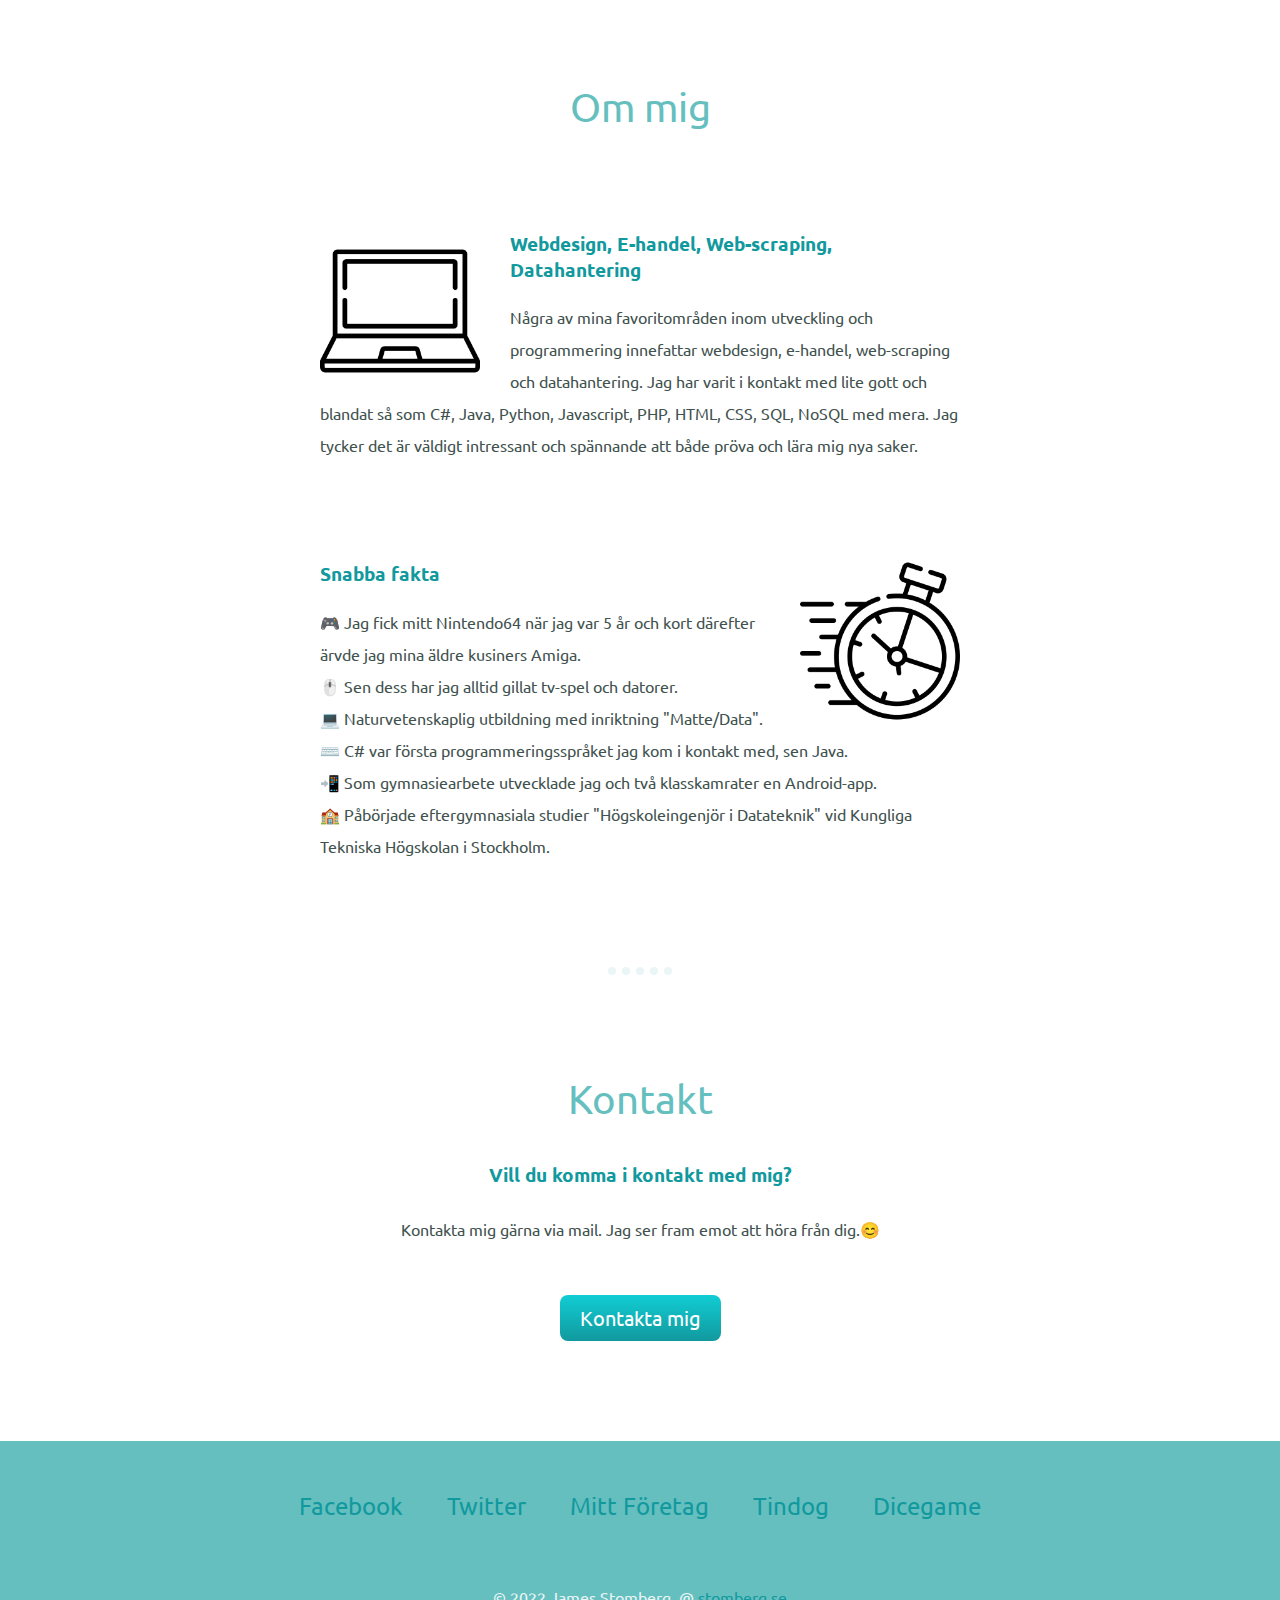
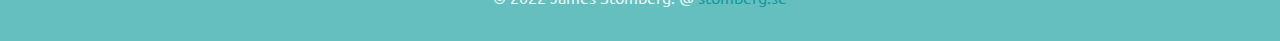
==== commit 0e8b84b4: "added dice game link to index.html footer" ====
--- a/index.html
+++ b/index.html
@@ -61,6 +61,7 @@
       <a class="footer-link" href="https://twitter.com/james_stomberg">Twitter</a>
       <a class="footer-link" href="https://stomberg.se/#/">Mitt Företag</a>
       <a class="footer-link" href="tindog.html">Tindog</a>
+      <a class="footer-link" href="dicee.html">Dicegame</a>
       <p class="footer-text">© 2022 James Stomberg. @ <a href="https://stomberg.se/#/">stomberg.se</a></p>
     </div>
 
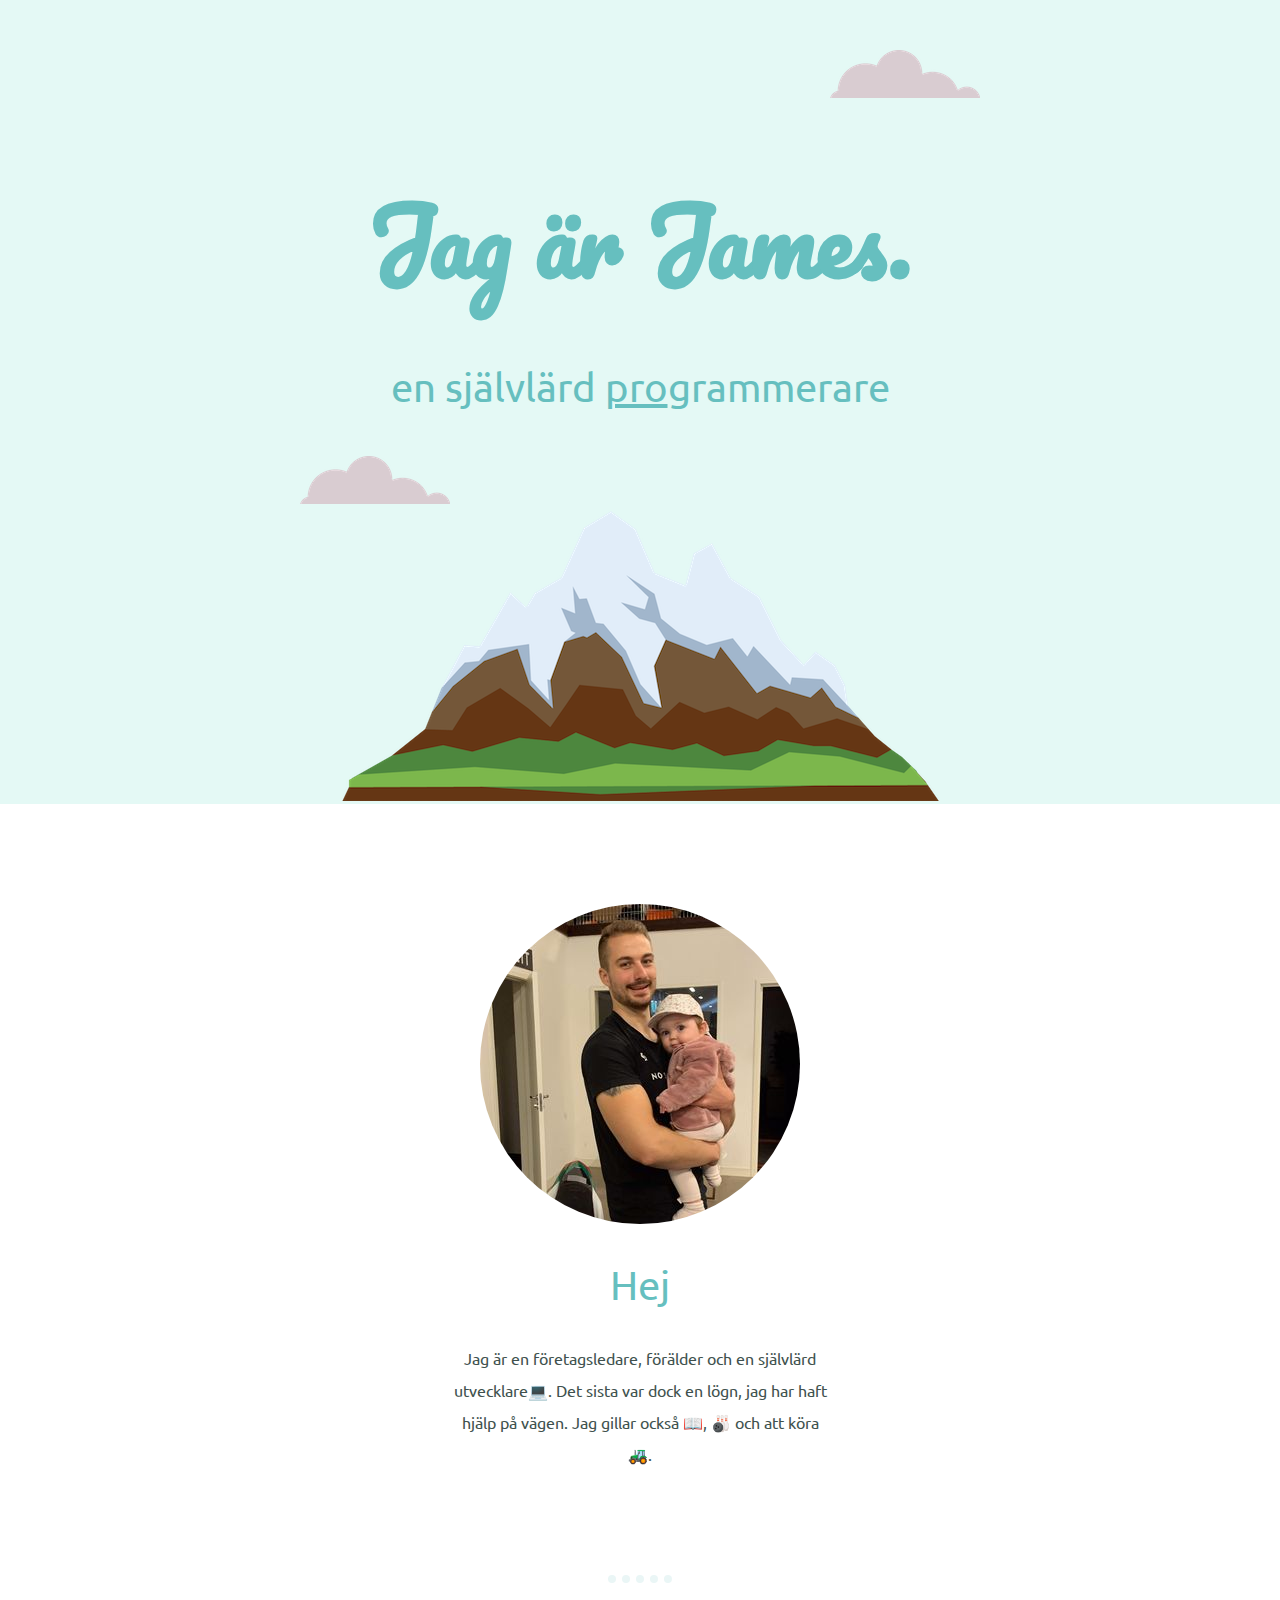
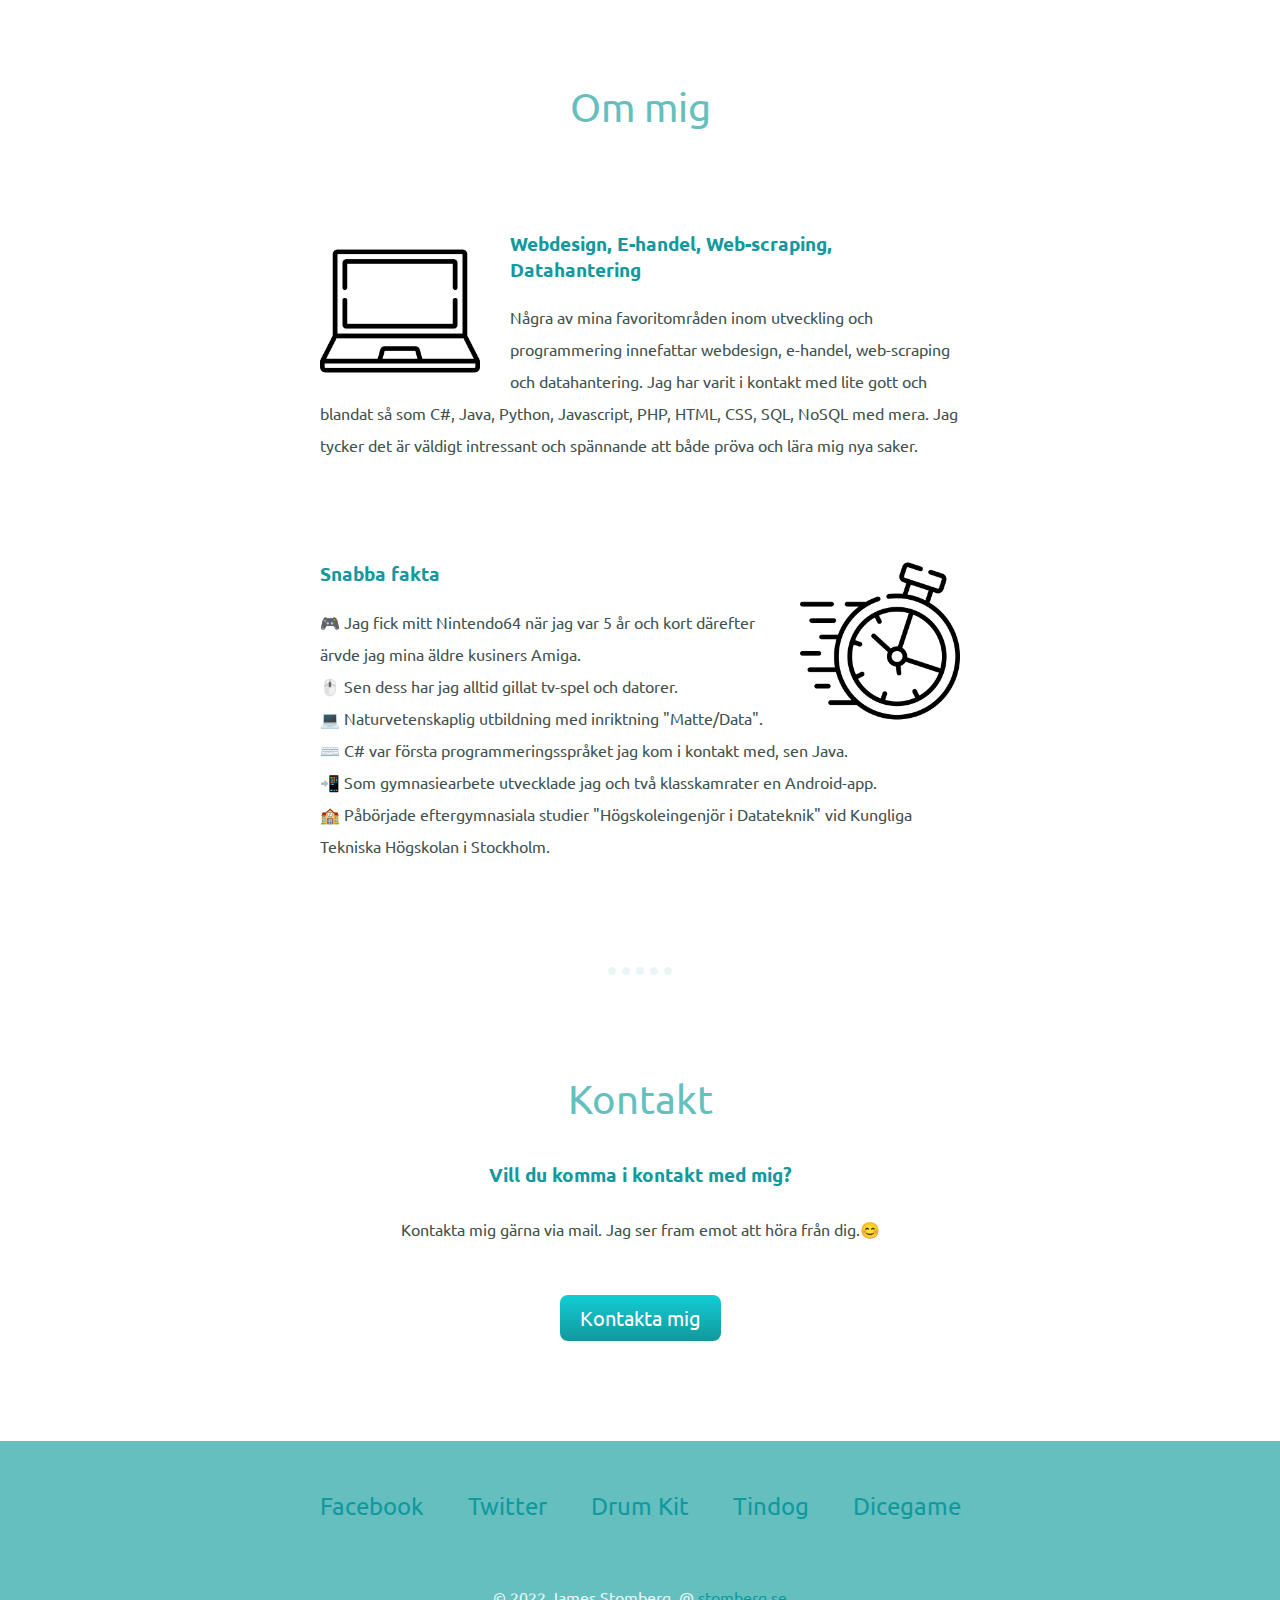
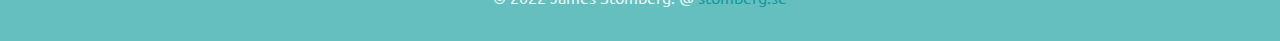
==== commit 027305c0: "update index.html added drumkit href" ====
--- a/index.html
+++ b/index.html
@@ -59,7 +59,7 @@
     <div class="bottom-container">
       <a class="footer-link" href="https://www.facebook.com/james.stomberg/">Facebook</a>
       <a class="footer-link" href="https://twitter.com/james_stomberg">Twitter</a>
-      <a class="footer-link" href="https://stomberg.se/#/">Mitt Företag</a>
+      <a class="footer-link" href="drumkit.html">Drum Kit</a>
       <a class="footer-link" href="tindog.html">Tindog</a>
       <a class="footer-link" href="dicee.html">Dicegame</a>
       <p class="footer-text">© 2022 James Stomberg. @ <a href="https://stomberg.se/#/">stomberg.se</a></p>
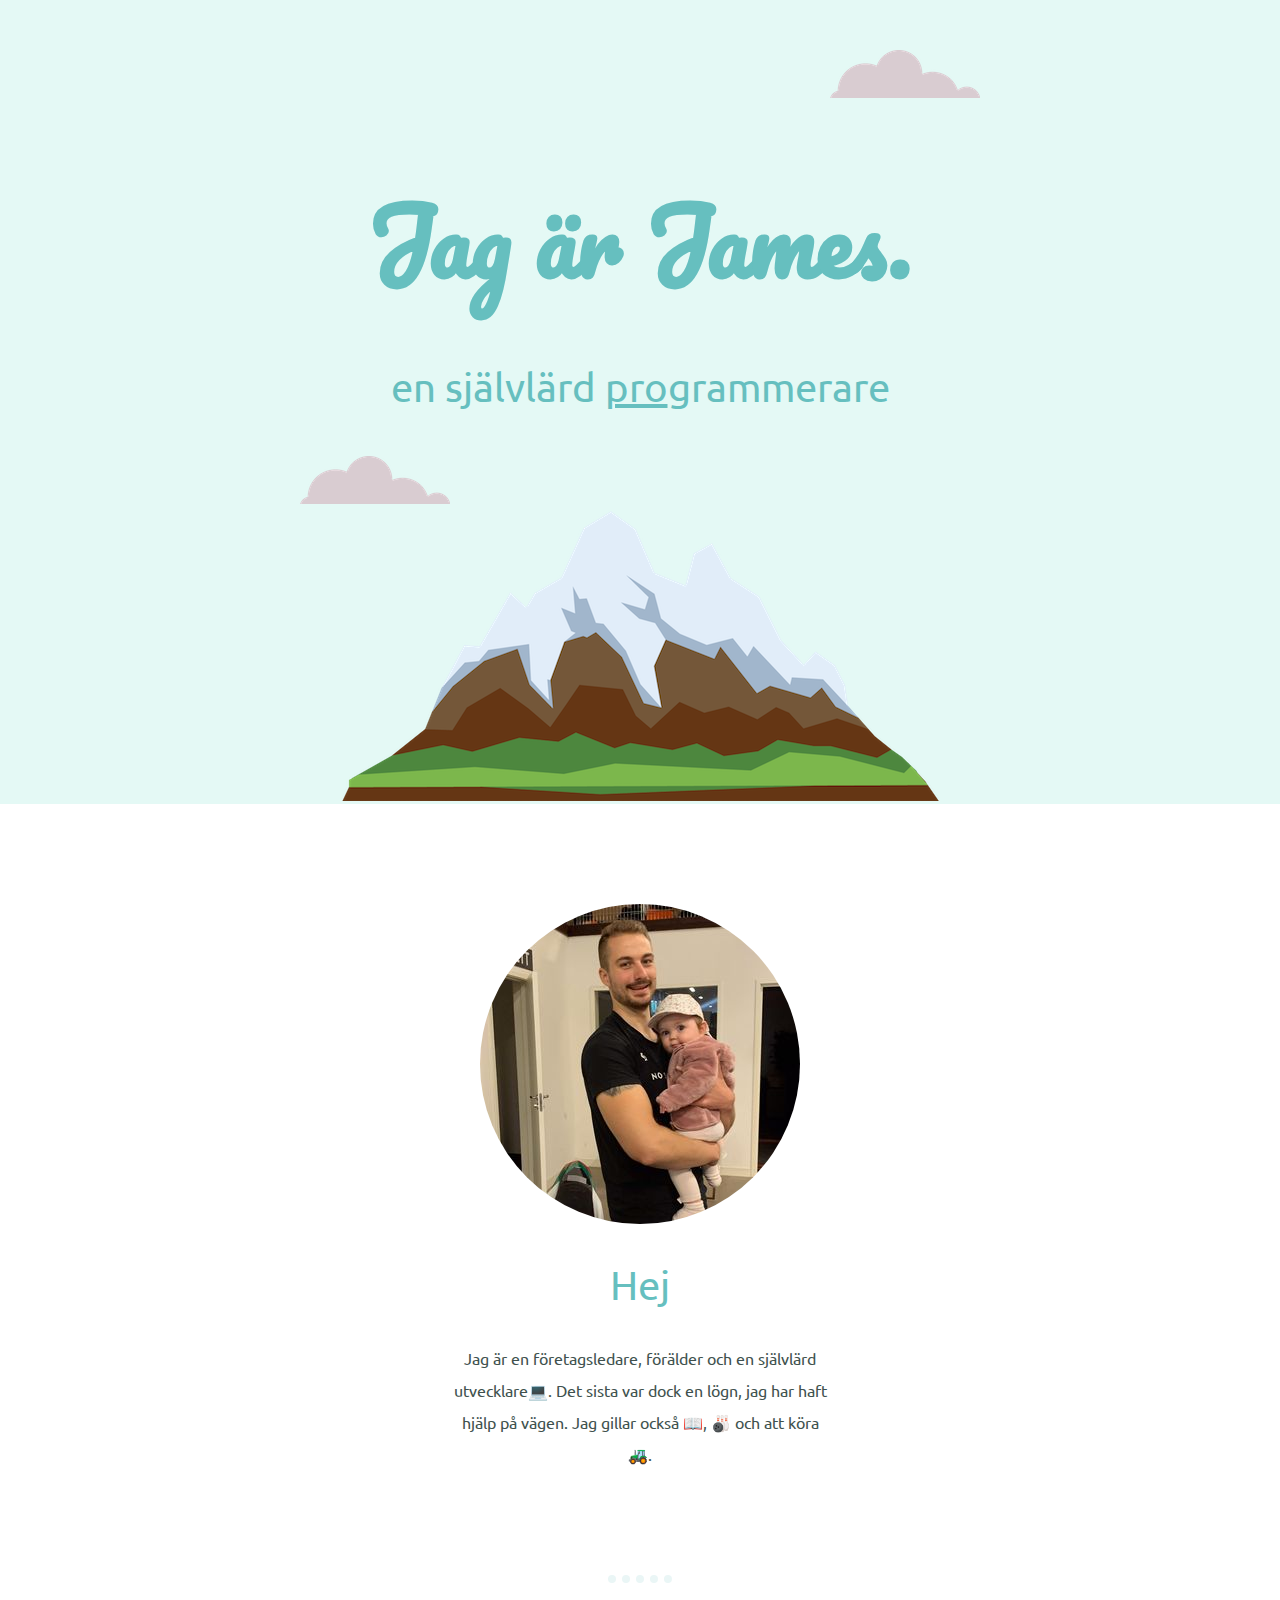
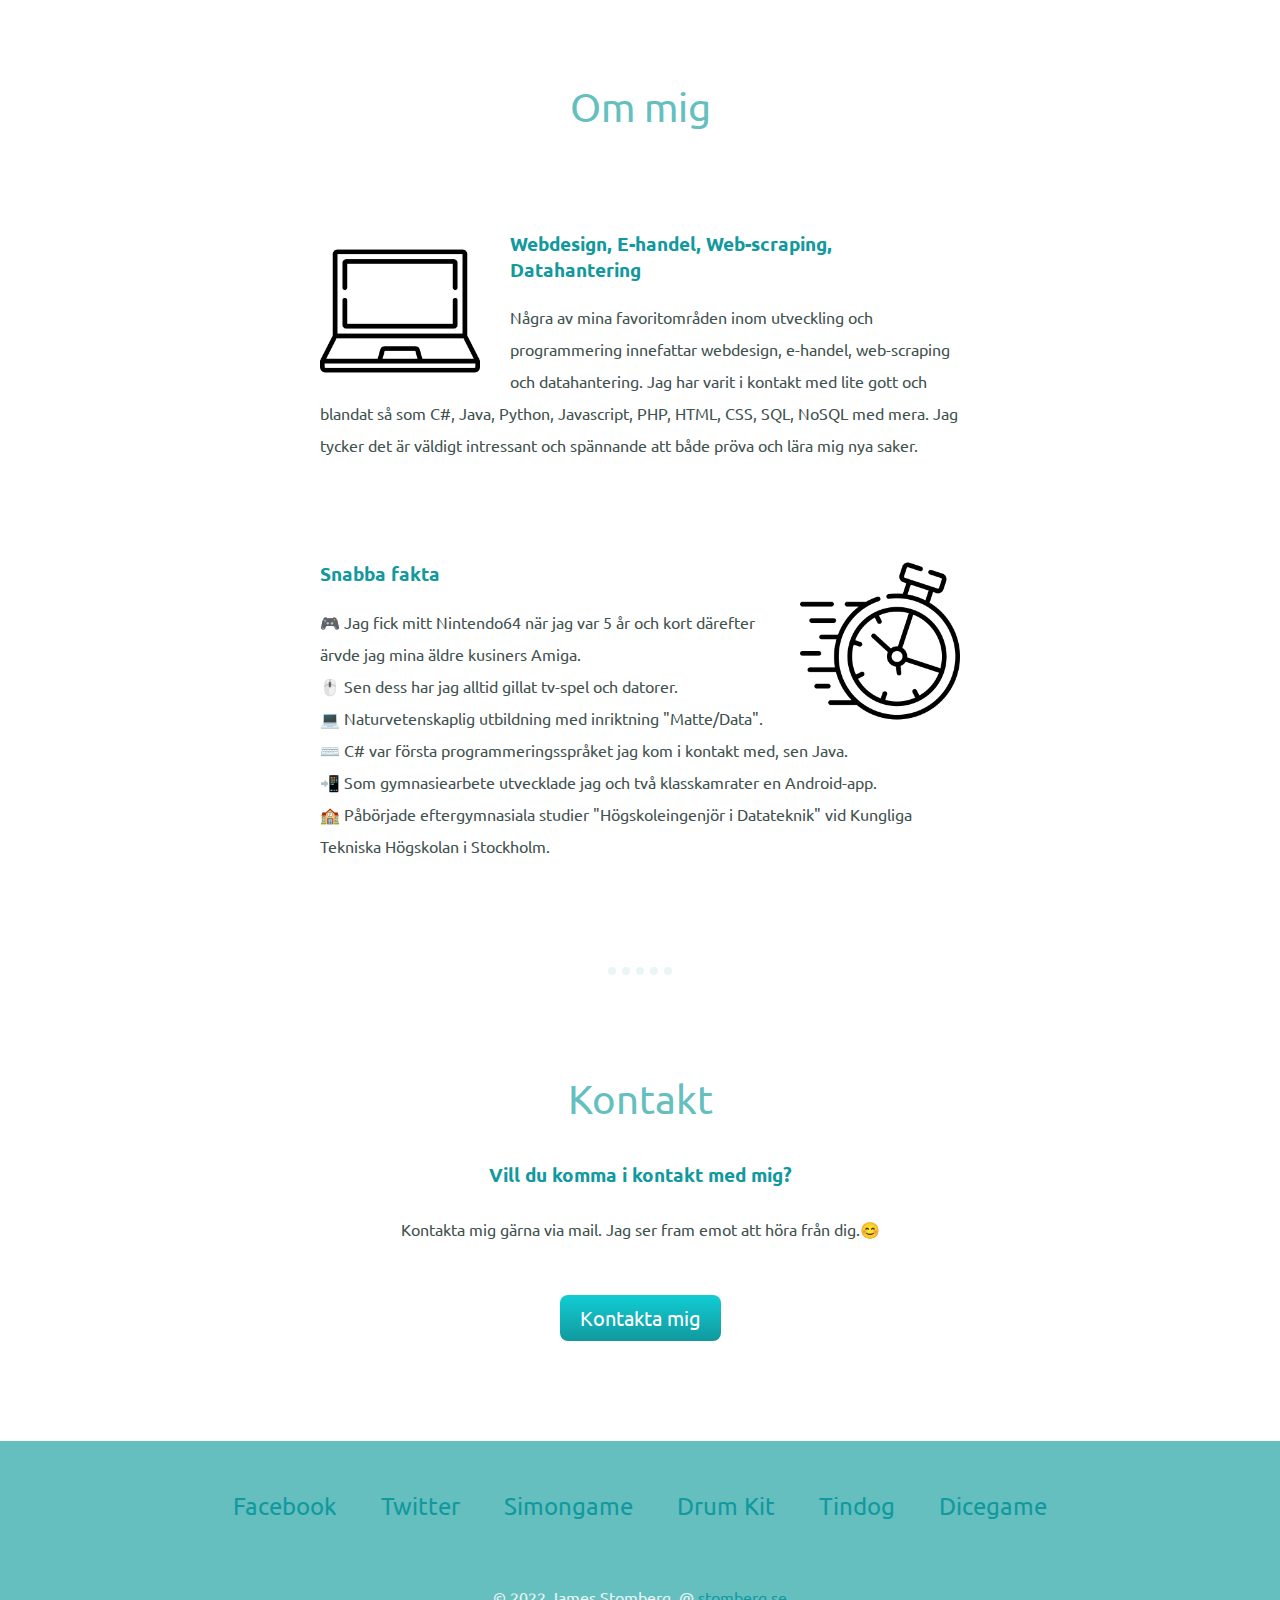
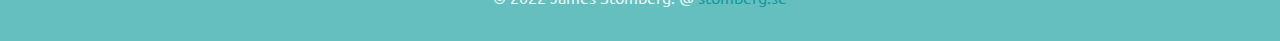
==== commit 05adc823: "Update index.html with Simongame href" ====
--- a/index.html
+++ b/index.html
@@ -59,6 +59,7 @@
     <div class="bottom-container">
       <a class="footer-link" href="https://www.facebook.com/james.stomberg/">Facebook</a>
       <a class="footer-link" href="https://twitter.com/james_stomberg">Twitter</a>
+      <a class="footer-link" href="simon-index.html">Simongame</a>
       <a class="footer-link" href="drumkit.html">Drum Kit</a>
       <a class="footer-link" href="tindog.html">Tindog</a>
       <a class="footer-link" href="dicee.html">Dicegame</a>
